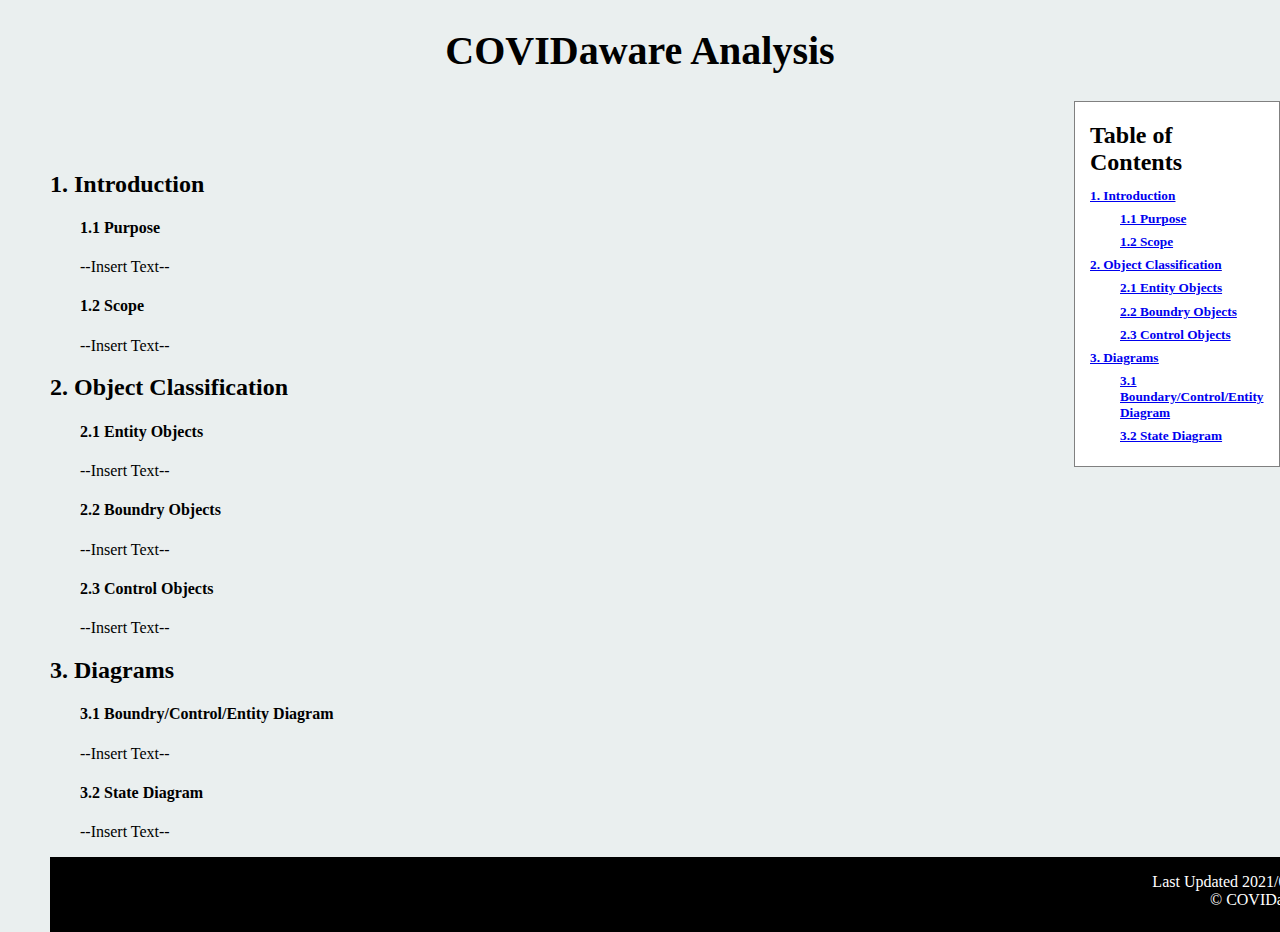
==== Analysis.html @ 2a0f5af3 "Created Analysis" ====
<!DOCTYPE html>
<html>
<head>
	<title>COVIDaware Analysis</title>
	<meta http-equiv="content-type" content="text/html; charset=UTF-8">
	<link rel = "stylesheet" href = "Styles.css">
</head>

<body>
	<div class = "pageContainer">
		<div class = "header">
			<h1>COVIDaware Analysis</h1>
		</div>
		<div class = "main">
			<div class = "tableOfContents">
				<div class = "ToCMainHeader">
					<h2>Table of Contents</h2>
				</div>
				<div class = "ToCTopic">
					<div class = "ToCHeader">
						<a href = "#1">
							<h5>1. Introduction</h5>
						</a>
					</div>
					<div class = "subheaders">
						<div class = "subheader">
							<a href = "#1.1">
								<h5>1.1 Purpose</h5>
							</a>
						</div>
						<div class = "subheader">
							<a href = "#1.2">
								<h5>1.2 Scope</h5>
							</a>
						</div>
					</div>
				</div>
				<div class = "ToCTopic">
					<div class = "ToCHeader">
						<a href = "#2">
							<h5>2. Object Classification</h5>
						</a>
					</div>
					<div class = "subheaders">
						<div class = "subheader">
							<a href = "#2.1">
								<h5>2.1 Entity Objects</h5>
							</a>
						</div>
						<div class = "subheader">
							<a href = "#2.2">
								<h5>2.2 Boundry Objects</h5>
							</a>
						</div>
						<div class = "subheader">
							<a href = "#2.3">
								<h5>2.3 Control Objects</h5>
							</a>
						</div>
					</div>
				</div>
				<div class = "ToCTopic">
					<div class = "ToCHeader">
						<a href = "#3">
							<h5>3. Diagrams</h5>
						</a>
					</div>
					<div class = "subheaders">
						<div class = "subheader">
							<a href = "#3.1">
								<h5>3.1 Boundary/Control/Entity Diagram</h5>
							</a>
						</div>
						<div class = "subheader">
							<a href = "#3.2">
								<h5>3.2 State Diagram</h5>
							</a>
						</div>
					</div>
				</div>
			</div>

			<div class = "topics">
				<div class = "topic">
					<div class = "topicHeader">
						<a id = "1">
							<h2>1. Introduction</h2>
						</a>
					</div>
					<div class = "subtopic">
						<div class = "subtopicHeader">
							<a id = "1.1">
								<h4>1.1 Purpose</h4>
							</a>
						</div>
						<div class = "subtopicBody">
							<p>	--Insert Text--</p>
						</div>
					</div>
					<div class = "subtopic">
						<div class = "subtopicHeader">
							<a id = "1.2">
								<h4>1.2 Scope</h4>
							</a>
						</div>
						<div class = "subtopicBody">
							<p>	--Insert Text--</p>
						</div>
					</div>
				</div>
				<div class = "topic">
					<div class = "topicHeader">
						<a id = "2">
							<h2>2. Object Classification</h2>
						</a>
					</div>
					<div class = "subtopic">
						<div class = "subtopicHeader">
							<a id = "2.1">
								<h4>2.1 Entity Objects</h4>
							</a>
						</div>
						<div class = "subtopicBody">
							<p>	--Insert Text--
							</p>
						</div>
					</div>
					<div class = "subtopic">
						<div class = "subtopicHeader">
							<a id = "2.2">
								<h4>2.2 Boundry Objects</h4>
							</a>
						</div>
						<div class = "subtopicBody">
							<p> --Insert Text-- </p>
						</div>
					</div>
					<div class = "subtopic">
						<div class = "subtopicHeader">
							<a id = "2.3">
								<h4>2.3 Control Objects</h4>
							</a>
						</div>
						<div class = "subtopicBody">
							<p>	--Insert Text--</p>
						</div>
					</div>
				</div>
				<div class = "topic">
					<div class = "topicHeader">
						<a id = "3">
							<h2>3. Diagrams</h2>
						</a>
					</div>
					<div class = "subtopic">
						<div class = "subtopicHeader">
							<a id = "3.1">
								<h4>3.1 Boundry/Control/Entity Diagram</h4>
							</a>
						</div>
						<div class = "subtopicBody">
							<p> --Insert Text-- </p>
						</div>
					</div>
					<div class = "subtopic">
						<div class = "subtopicHeader">
							<a id = "3.2">
								<h4>3.2 State Diagram</h4>
							</a>
						</div>
						<div class = "subtopicBody">
							<p> --Insert Text--</p>
						</div>
					</div>
			</div>
		</div>
		<div class = "footer">
			<div class = "cp">
				<p>Last Updated 2021/03/01<br>&copy; COVIDaware</p>
			</div>
		</div>
	</div>
</body>
</html>
---- Styles.css ----
body{
	background-color: #EAEFEF;	/*#C0F7FF*/
	margin: 0px;
}

.pageContainer{
	position: relative;
	min-height: 100%;
}

.main{
	padding-left: 50px;
	padding-right: 15px;
	padding-bottom: 75px;
	display: flex;
}

.header{
	text-align: center;
	font-size: 20px;
}

.tableOfContents{
	position: absolute;
	background-color: white;
	padding: 15px;
	margin-left: 80%;
	max-width: 250px;
	border: solid 1px gray;
}

.ToCMainHeader{
	margin-top: -15px;
	margin-bottom: -10px;
}

.ToCHeader{
	text-decoration: underline;
	font-weight: bold;
}

.subheaders, .subheaders2{
	margin-left: 30px;
	margin-top: -15px;
}

.subheader, .subheader2{
	margin-bottom: -15px;
}

.topics{
	margin-top: 50px;
	max-width: 80%;
	min-width: 80%;
}

.subtopic, .topicBody, .subtopic2{
	margin-left: 30px;
}

table{
    color: Black;
}

th{
	background-color: #BCB9B9;
}
table, th, td{
    border: 1px solid Black;
}

th, td{
    padding: 10px;
}

.footer{
	position: absolute;
    bottom: 0;
	height: 75px;
    width: 100%;
    color: white;
    background-color: black;
    text-align: right;
}
.cp{
    padding-right: 15px;
}

/*Requirements Styles*/
.GUIBox{
	display: grid;
	grid-gap: 10px;
	grid-template-columns: 1fr 1fr;
}


/*Main Page Styles*/
.mainIndex{
	padding-left: 50px;
	padding-right: 15px;
	padding-bottom: 75px;
	min-height: 835px;
}

.documentationHeader{
	text-align: left;
	font-size: 20px;
	padding-left: 20px;
	/*background-color: red;*/
}

.info{
	margin-top: -10px;
	max-width: 80%;
	min-width: 80%;
	padding-left: 35px;
	/* background-color: royalblue; */

}
em{
	font-style: normal;
    font-weight: bold;
}
.documentLinkHeader{
	text-align: left;
	padding-left: 20px;
	max-width: 80%;
	min-width: 80%;
	/* background-color: royalblue; */
}
.linkContainer{
	max-width: 80%;
	min-width: 80%;
	/* background-color: royalblue; */
	padding-left: 35px;
}

/*SPMP Styles*/
it{
	font-style: italic;
}
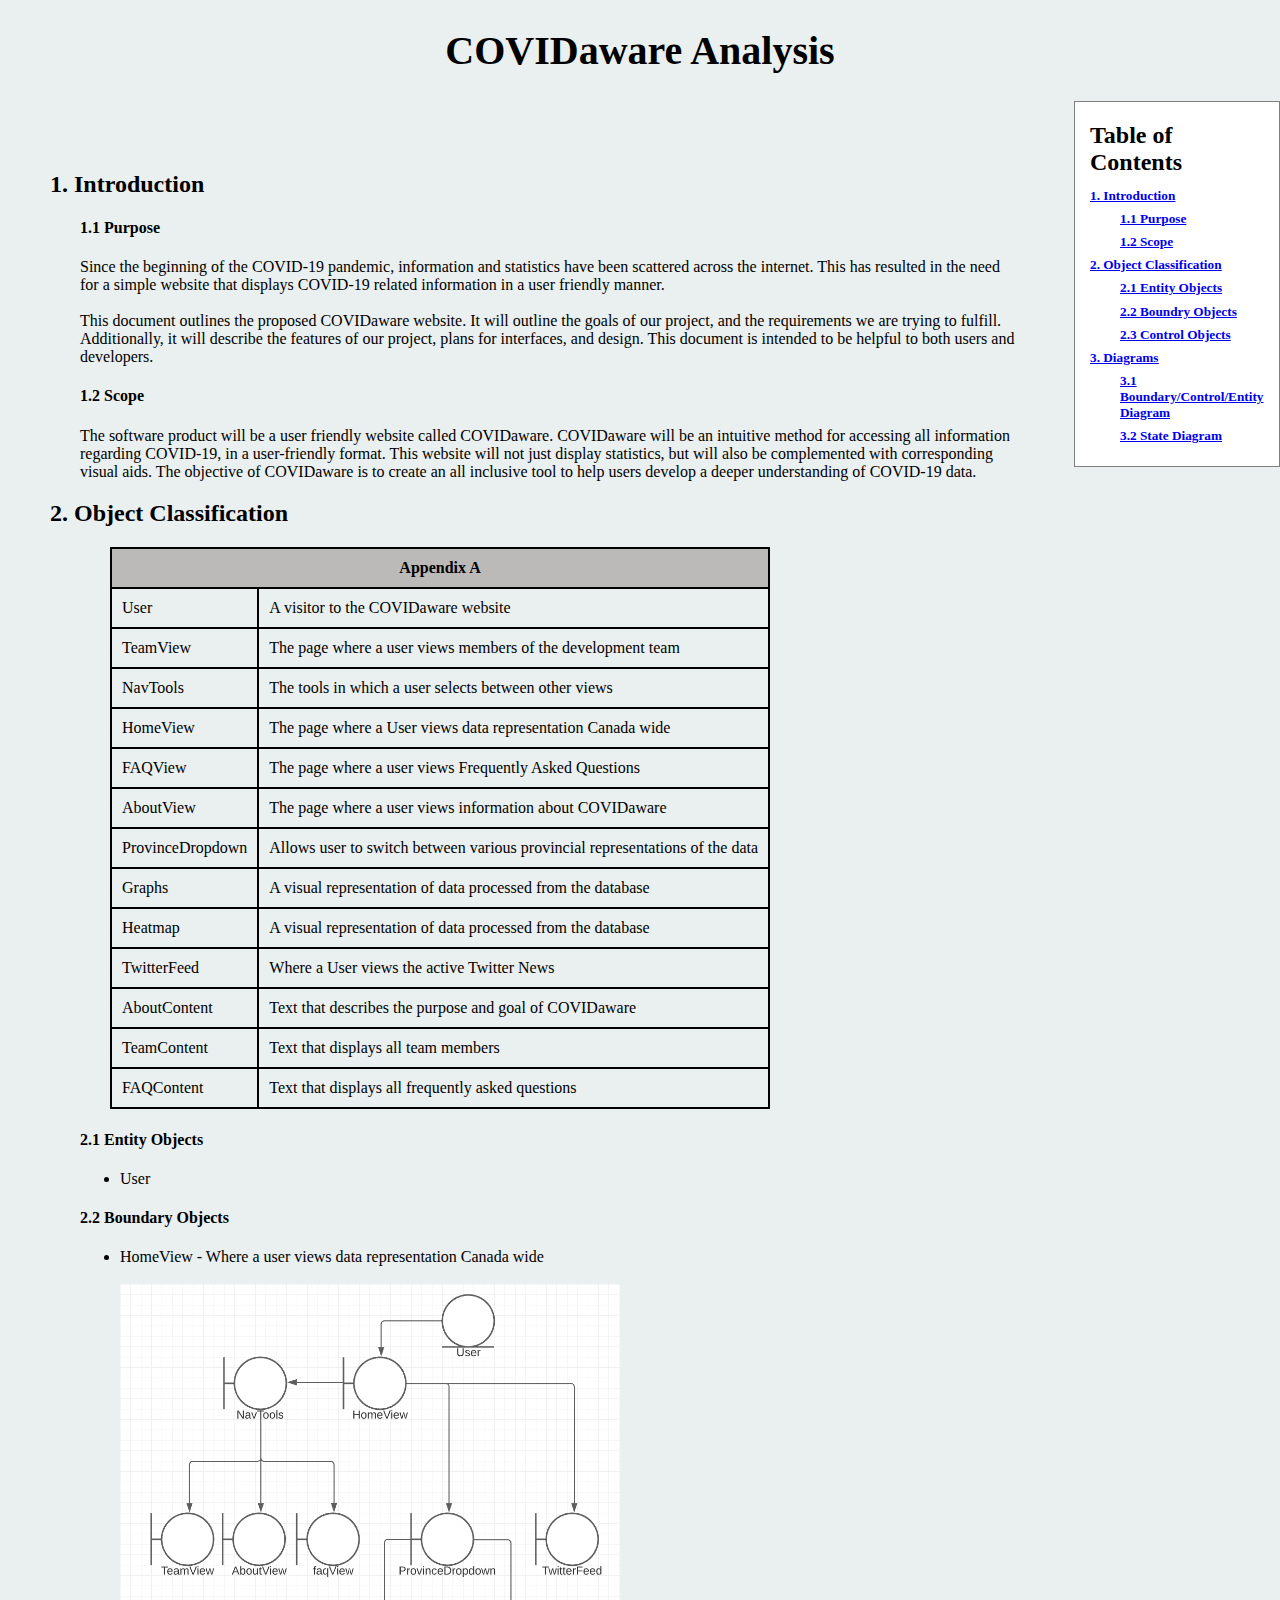
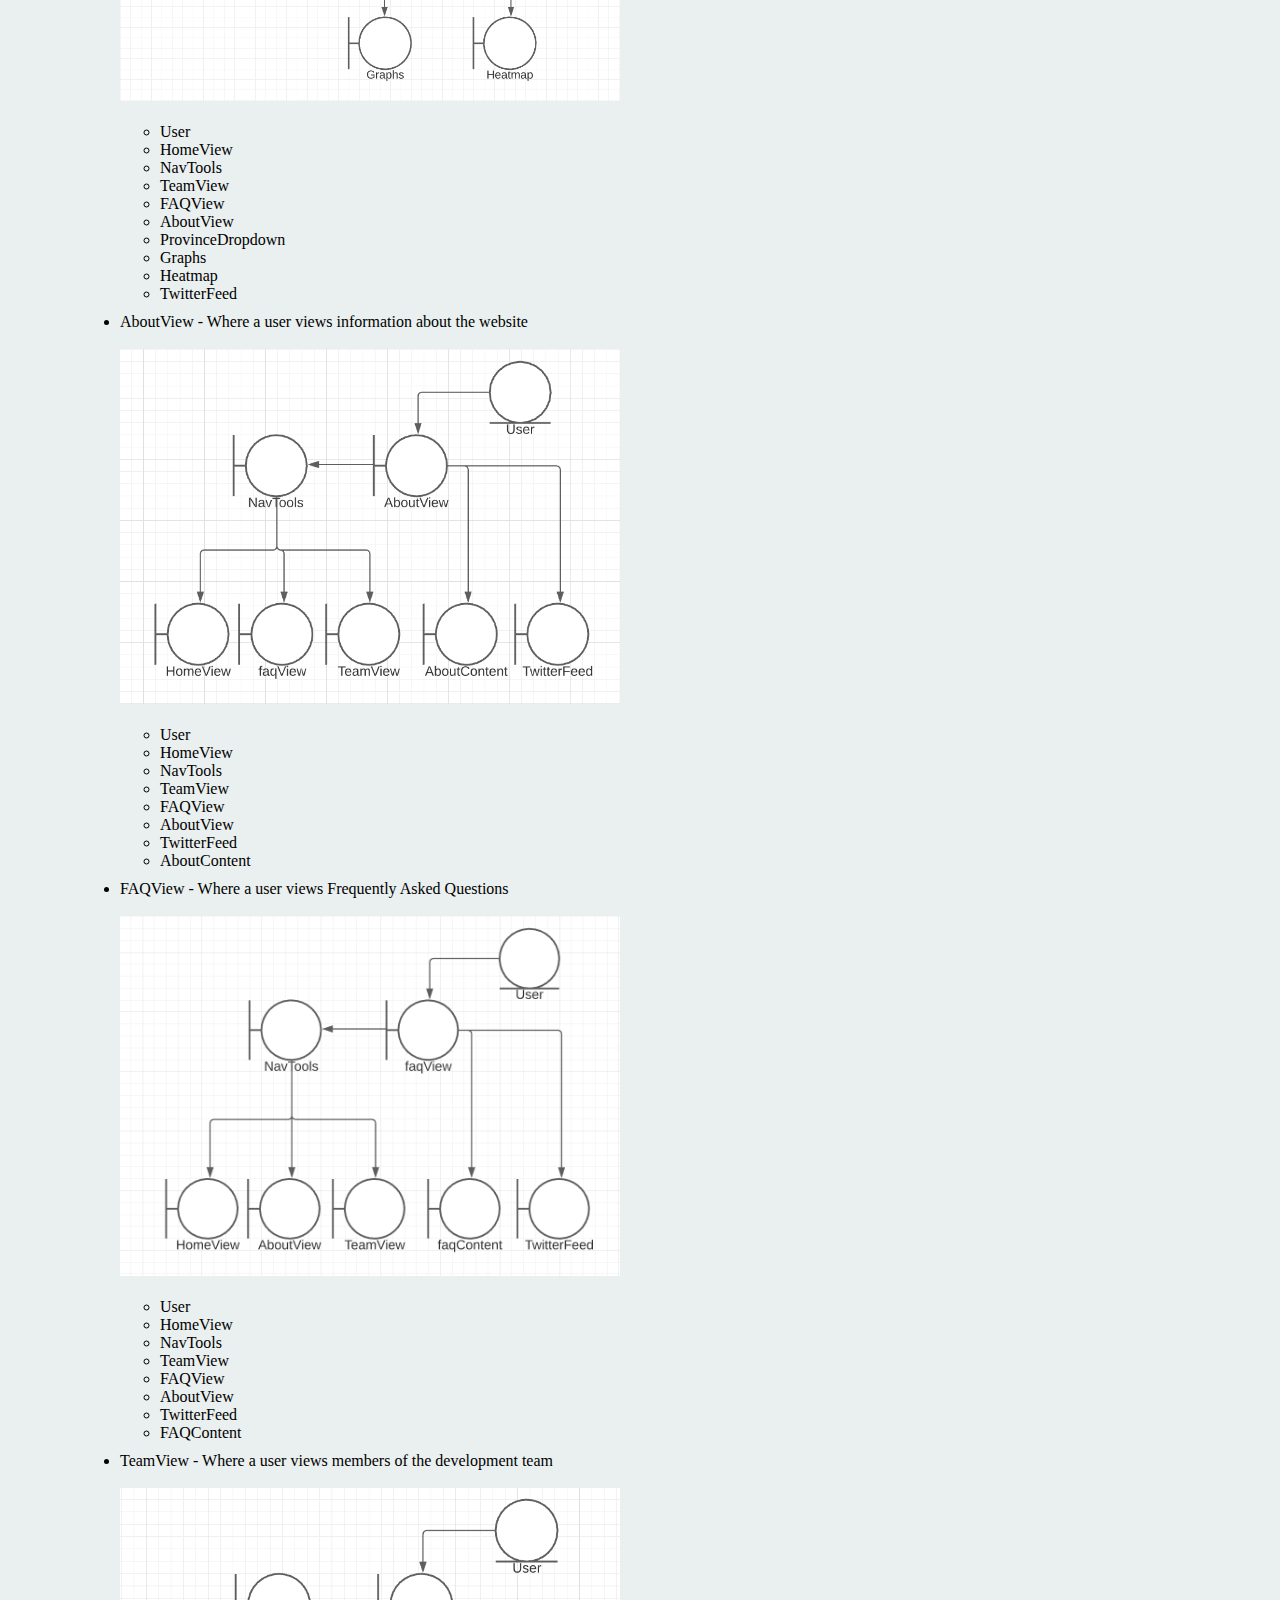
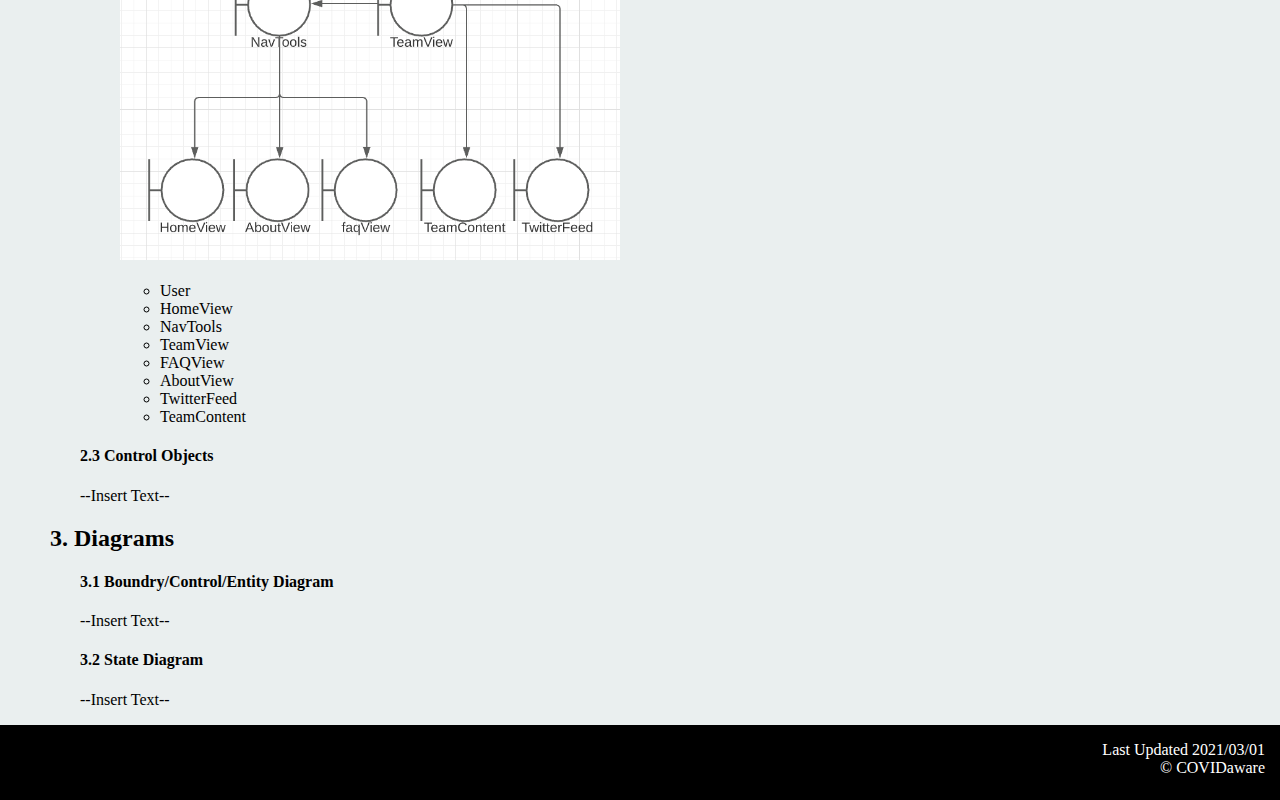
==== commit 3639ac4a: "update" ====
--- a/Analysis.html
+++ b/Analysis.html
@@ -94,7 +94,12 @@
 							</a>
 						</div>
 						<div class = "subtopicBody">
-							<p>	--Insert Text--</p>
+							<p>	Since the beginning of the COVID-19 pandemic, information and statistics have been scattered across the internet. This has resulted in the need for a simple website that 
+								displays COVID-19 related information in a user friendly manner.<br><br>
+								This document outlines the proposed COVIDaware website. It will outline the goals of our project, and the requirements 
+								we are trying to fulfill. Additionally, it will describe the features of our project, plans for interfaces, and design. This document is intended to be 
+								helpful to both users and developers.
+							</p>
 						</div>
 					</div>
 					<div class = "subtopic">
@@ -104,7 +109,10 @@
 							</a>
 						</div>
 						<div class = "subtopicBody">
-							<p>	--Insert Text--</p>
+							<p>	The software product will be a user friendly website called COVIDaware. COVIDaware will be an intuitive method for accessing all information 
+								regarding COVID-19, in a user-friendly format. This website will not just display statistics, but will also be complemented with corresponding 
+								visual aids. The objective of COVIDaware is to create an all inclusive tool to help users develop a deeper understanding of COVID-19 data.
+							</p>
 						</div>
 					</div>
 				</div>
@@ -115,24 +123,143 @@
 						</a>
 					</div>
 					<div class = "subtopic">
+						<div class = "topicBody">
+							<table cellspacing = '0'>
+								<thead>
+									<tr>
+										<th colspan = "2">Appendix A</th>
+									</tr>
+								</thead>
+								<tbody>
+									<tr>
+										<td>User</td>
+										<td>A visitor to the COVIDaware website</td>
+									</tr>
+									<tr>
+										<td>TeamView</td>
+										<td>The page where a user views members of the development team</td>
+									</tr>
+									<tr>
+										<td>NavTools</td>
+										<td>The tools in which a user selects between other views</td>
+									</tr>
+									<tr>
+										<td>HomeView</td>
+										<td>The page where a User views data representation Canada wide</td>
+									</tr>
+									<tr>
+										<td>FAQView</td>
+										<td>The page where a user views Frequently Asked Questions</td>
+									</tr>
+									<tr>
+										<td>AboutView</td>
+										<td>The page where a user views information about COVIDaware</td>
+									</tr>
+									<tr>
+										<td>ProvinceDropdown</td>
+										<td>Allows user to switch between various provincial representations of the data</td>
+									</tr>
+									<tr>
+										<td>Graphs</td>
+										<td>A visual representation of data processed from the database</td>
+									</tr>
+									<tr>
+										<td>Heatmap</td>
+										<td>A visual representation of data processed from the database</td>
+									</tr>
+									<tr>
+										<td>TwitterFeed</td>
+										<td>Where a User views the active Twitter News</td>
+									</tr>
+									<tr>
+										<td>AboutContent</td>
+										<td>Text that describes the purpose and goal of COVIDaware</td>
+									</tr>
+									<tr>
+										<td>TeamContent</td>
+										<td>Text that displays all team members</td>
+									</tr>
+									<tr>
+										<td>FAQContent</td>
+										<td>Text that displays all frequently asked questions</td>
+									</tr>
+								</tbody>
+							</table>
+						</div>
 						<div class = "subtopicHeader">
 							<a id = "2.1">
 								<h4>2.1 Entity Objects</h4>
 							</a>
 						</div>
 						<div class = "subtopicBody">
-							<p>	--Insert Text--
-							</p>
+							<ul>
+								<li>User</li>
+							</ul>
 						</div>
 					</div>
 					<div class = "subtopic">
 						<div class = "subtopicHeader">
 							<a id = "2.2">
-								<h4>2.2 Boundry Objects</h4>
-							</a>
-						</div>
-						<div class = "subtopicBody">
-							<p> --Insert Text-- </p>
+								<h4>2.2 Boundary Objects</h4>
+							</a>
+						</div>
+						<div class = "subtopicBody">
+							<ul class = "boundaryList">
+								<li>HomeView - Where a user views data representation Canada wide<br><br>
+									<img src =  "images\HomeView.png", alt = "Home view diagram" style = "width: 500px;"><br><br>
+									<ul>
+										<li>User</li>
+										<li>HomeView</li>
+										<li>NavTools</li>
+										<li>TeamView</li>
+										<li>FAQView</li>
+										<li>AboutView</li>
+										<li>ProvinceDropdown</li>
+										<li>Graphs</li>
+										<li>Heatmap</li>
+										<li>TwitterFeed</li>
+									</ul>
+								</li>
+								<li>AboutView - Where a user views information about the website<br><br>
+									<img src =  "images\AboutView.png", alt = "About view diagram" style = "width: 500px;"><br><br>
+									<ul>
+										<li>User</li>
+										<li>HomeView</li>
+										<li>NavTools</li>
+										<li>TeamView</li>
+										<li>FAQView</li>
+										<li>AboutView</li>
+										<li>TwitterFeed</li>
+										<li>AboutContent</li>
+									</ul>
+								</li>
+								<li>FAQView - Where a user views Frequently Asked Questions<br><br>
+									<img src =  "images\FAQView.png", alt = "FAQ view diagram" style = "width: 500px;"><br><br>
+									<ul>
+										<li>User</li>
+										<li>HomeView</li>
+										<li>NavTools</li>
+										<li>TeamView</li>
+										<li>FAQView</li>
+										<li>AboutView</li>
+										<li>TwitterFeed</li>
+										<li>FAQContent</li>
+									</ul>
+								</li>
+								<li>TeamView - Where a user views members of the development team<br><br>
+									<img src =  "images\TeamView.png", alt = "Team view diagram" style = "width: 500px;"><br><br>
+									<ul>
+										<li>User</li>
+										<li>HomeView</li>
+										<li>NavTools</li>
+										<li>TeamView</li>
+										<li>FAQView</li>
+										<li>AboutView</li>
+										<li>TwitterFeed</li>
+										<li>TeamContent</li>
+									</ul>
+								</li>
+							</ul>
 						</div>
 					</div>
 					<div class = "subtopic">
@@ -172,6 +299,7 @@
 							<p> --Insert Text--</p>
 						</div>
 					</div>
+				</div>
 			</div>
 		</div>
 		<div class = "footer">
--- a/Styles.css
+++ b/Styles.css
@@ -93,6 +93,10 @@
 	grid-template-columns: 1fr 1fr;
 }
 
+/*Analysis Styles*/
+.boundaryList > li{
+	margin-bottom: 10px;
+}
 
 /*Main Page Styles*/
 .mainIndex{
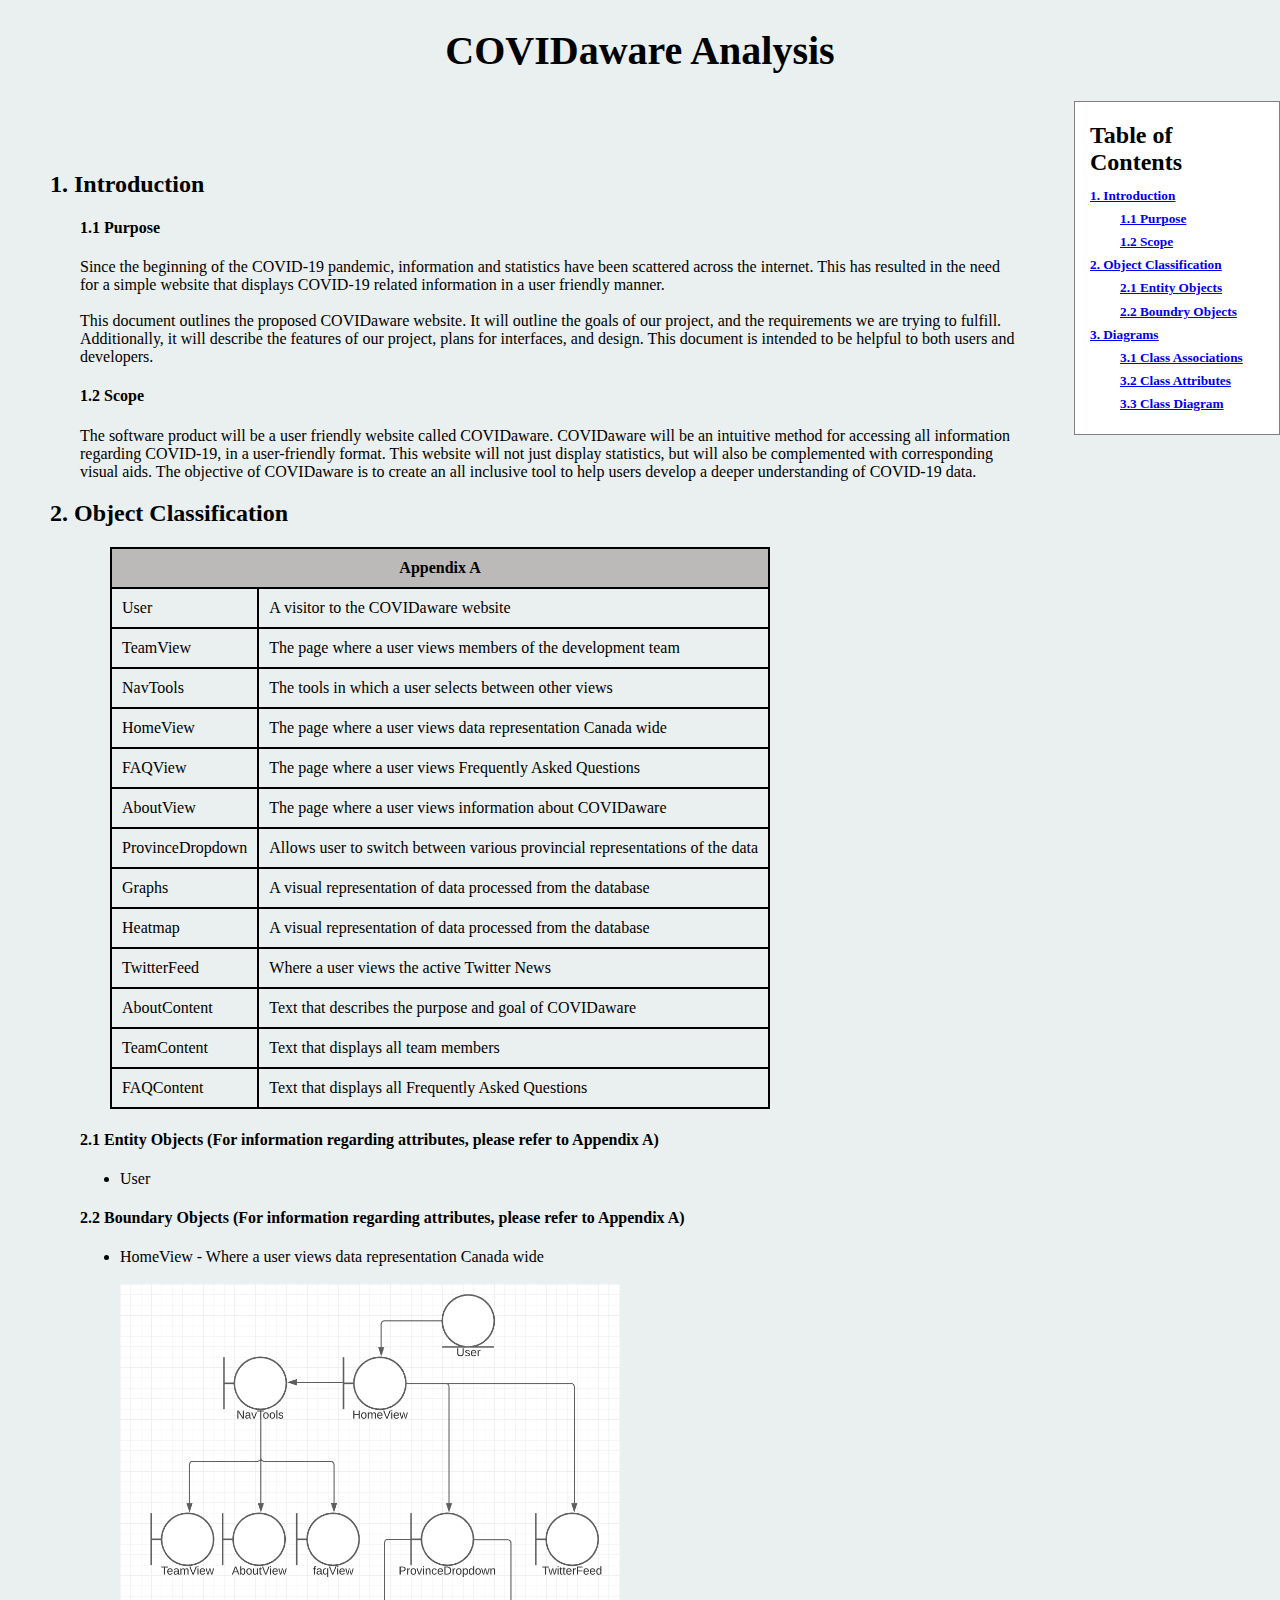
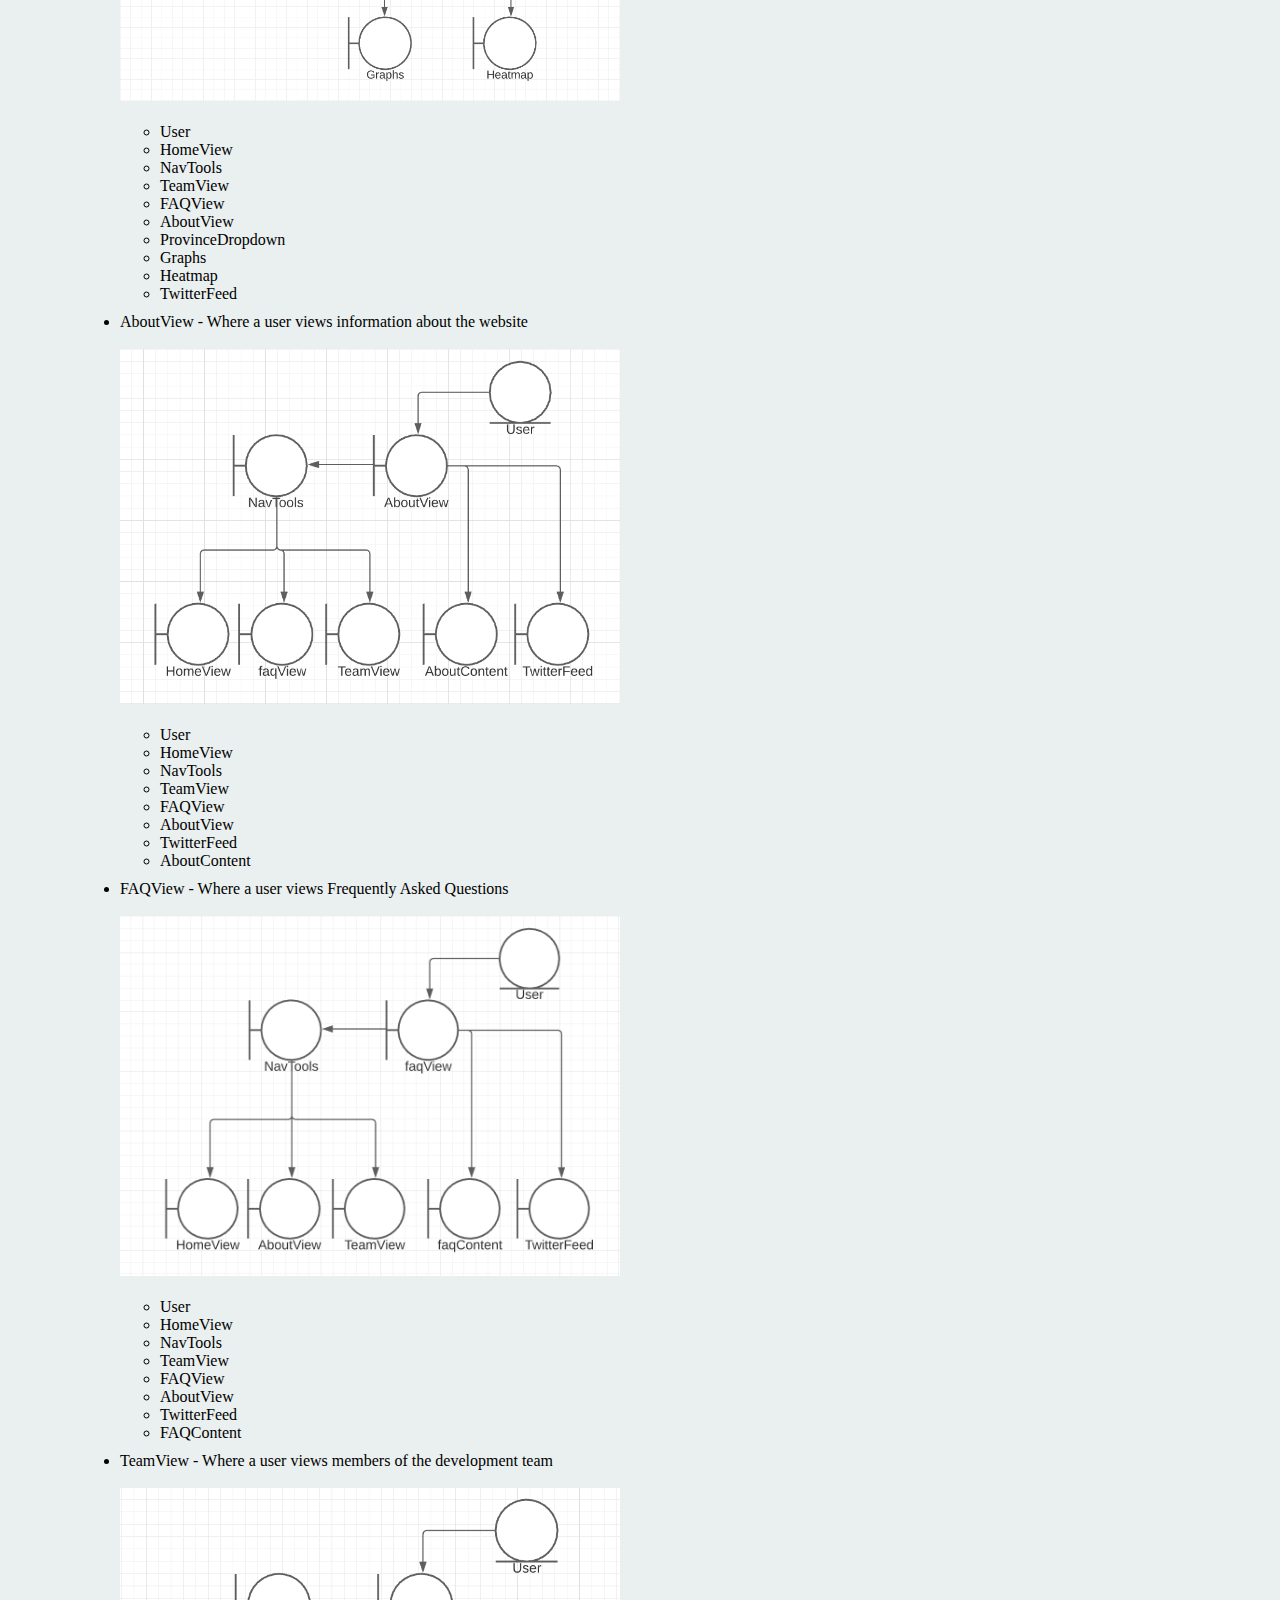
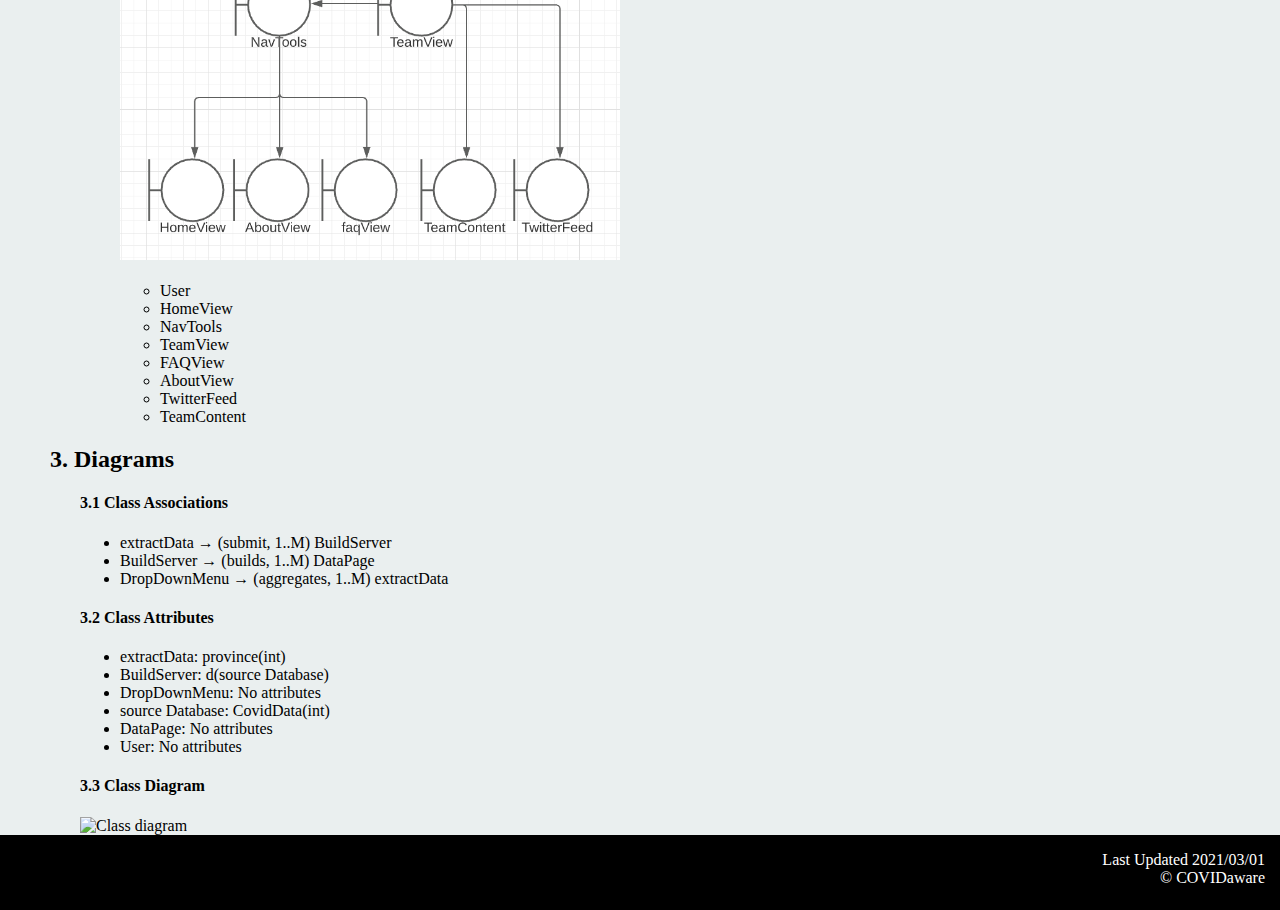
==== commit 9d4ab83a: "Update Analysis.html" ====
--- a/Analysis.html
+++ b/Analysis.html
@@ -52,11 +52,6 @@
 								<h5>2.2 Boundry Objects</h5>
 							</a>
 						</div>
-						<div class = "subheader">
-							<a href = "#2.3">
-								<h5>2.3 Control Objects</h5>
-							</a>
-						</div>
 					</div>
 				</div>
 				<div class = "ToCTopic">
@@ -68,12 +63,17 @@
 					<div class = "subheaders">
 						<div class = "subheader">
 							<a href = "#3.1">
-								<h5>3.1 Boundary/Control/Entity Diagram</h5>
+								<h5>3.1 Class Associations</h5>
 							</a>
 						</div>
 						<div class = "subheader">
 							<a href = "#3.2">
-								<h5>3.2 State Diagram</h5>
+								<h5>3.2 Class Attributes</h5>
+							</a>
+						</div>
+						<div class = "subheader">
+							<a href = "#3.3">
+								<h5>3.3 Class Diagram</h5>
 							</a>
 						</div>
 					</div>
@@ -145,7 +145,7 @@
 									</tr>
 									<tr>
 										<td>HomeView</td>
-										<td>The page where a User views data representation Canada wide</td>
+										<td>The page where a user views data representation Canada wide</td>
 									</tr>
 									<tr>
 										<td>FAQView</td>
@@ -169,7 +169,7 @@
 									</tr>
 									<tr>
 										<td>TwitterFeed</td>
-										<td>Where a User views the active Twitter News</td>
+										<td>Where a user views the active Twitter News</td>
 									</tr>
 									<tr>
 										<td>AboutContent</td>
@@ -181,14 +181,14 @@
 									</tr>
 									<tr>
 										<td>FAQContent</td>
-										<td>Text that displays all frequently asked questions</td>
+										<td>Text that displays all Frequently Asked Questions</td>
 									</tr>
 								</tbody>
 							</table>
 						</div>
 						<div class = "subtopicHeader">
 							<a id = "2.1">
-								<h4>2.1 Entity Objects</h4>
+								<h4>2.1 Entity Objects (For information regarding attributes, please refer to Appendix A)</h4>
 							</a>
 						</div>
 						<div class = "subtopicBody">
@@ -200,7 +200,7 @@
 					<div class = "subtopic">
 						<div class = "subtopicHeader">
 							<a id = "2.2">
-								<h4>2.2 Boundary Objects</h4>
+								<h4>2.2 Boundary Objects (For information regarding attributes, please refer to Appendix A)</h4>
 							</a>
 						</div>
 						<div class = "subtopicBody">
@@ -262,16 +262,6 @@
 							</ul>
 						</div>
 					</div>
-					<div class = "subtopic">
-						<div class = "subtopicHeader">
-							<a id = "2.3">
-								<h4>2.3 Control Objects</h4>
-							</a>
-						</div>
-						<div class = "subtopicBody">
-							<p>	--Insert Text--</p>
-						</div>
-					</div>
 				</div>
 				<div class = "topic">
 					<div class = "topicHeader">
@@ -282,24 +272,46 @@
 					<div class = "subtopic">
 						<div class = "subtopicHeader">
 							<a id = "3.1">
-								<h4>3.1 Boundry/Control/Entity Diagram</h4>
-							</a>
-						</div>
-						<div class = "subtopicBody">
-							<p> --Insert Text-- </p>
+								<h4>3.1 Class Associations</h4>
+							</a>
+						</div>
+						<div class = "subtopicBody">
+							<ul>
+								<li>extractData &rarr; (submit, 1..M) BuildServer</li>
+								<li>BuildServer &rarr; (builds, 1..M) DataPage</li>
+								<li>DropDownMenu &rarr; (aggregates, 1..M) extractData</li>
+							</ul>
 						</div>
 					</div>
 					<div class = "subtopic">
 						<div class = "subtopicHeader">
 							<a id = "3.2">
-								<h4>3.2 State Diagram</h4>
-							</a>
-						</div>
-						<div class = "subtopicBody">
-							<p> --Insert Text--</p>
-						</div>
-					</div>
-				</div>
+								<h4>3.2 Class Attributes</h4>
+							</a>
+						</div>
+						<div class = "subtopicBody">
+							<ul>
+								<li>extractData: province(int)</li>
+								<li>BuildServer: d(source Database)</li>
+								<li>DropDownMenu: No attributes</li>
+								<li>source Database: CovidData(int)</li>
+								<li>DataPage: No attributes</li>
+								<li>User: No attributes</li>
+							</ul>
+						</div>
+					</div>
+					<div class = "subtopic">
+						<div class = "subtopicHeader">
+							<a id = "3.3">
+								<h4>3.3 Class Diagram</h4>
+							</a>
+						</div>
+						<div class = "subtopicBody">
+							<img src =  "images\classDiagram.png", alt = "Class diagram" style = "width: 500px;">
+						</div>
+					</div>
+				</div>
+				
 			</div>
 		</div>
 		<div class = "footer">
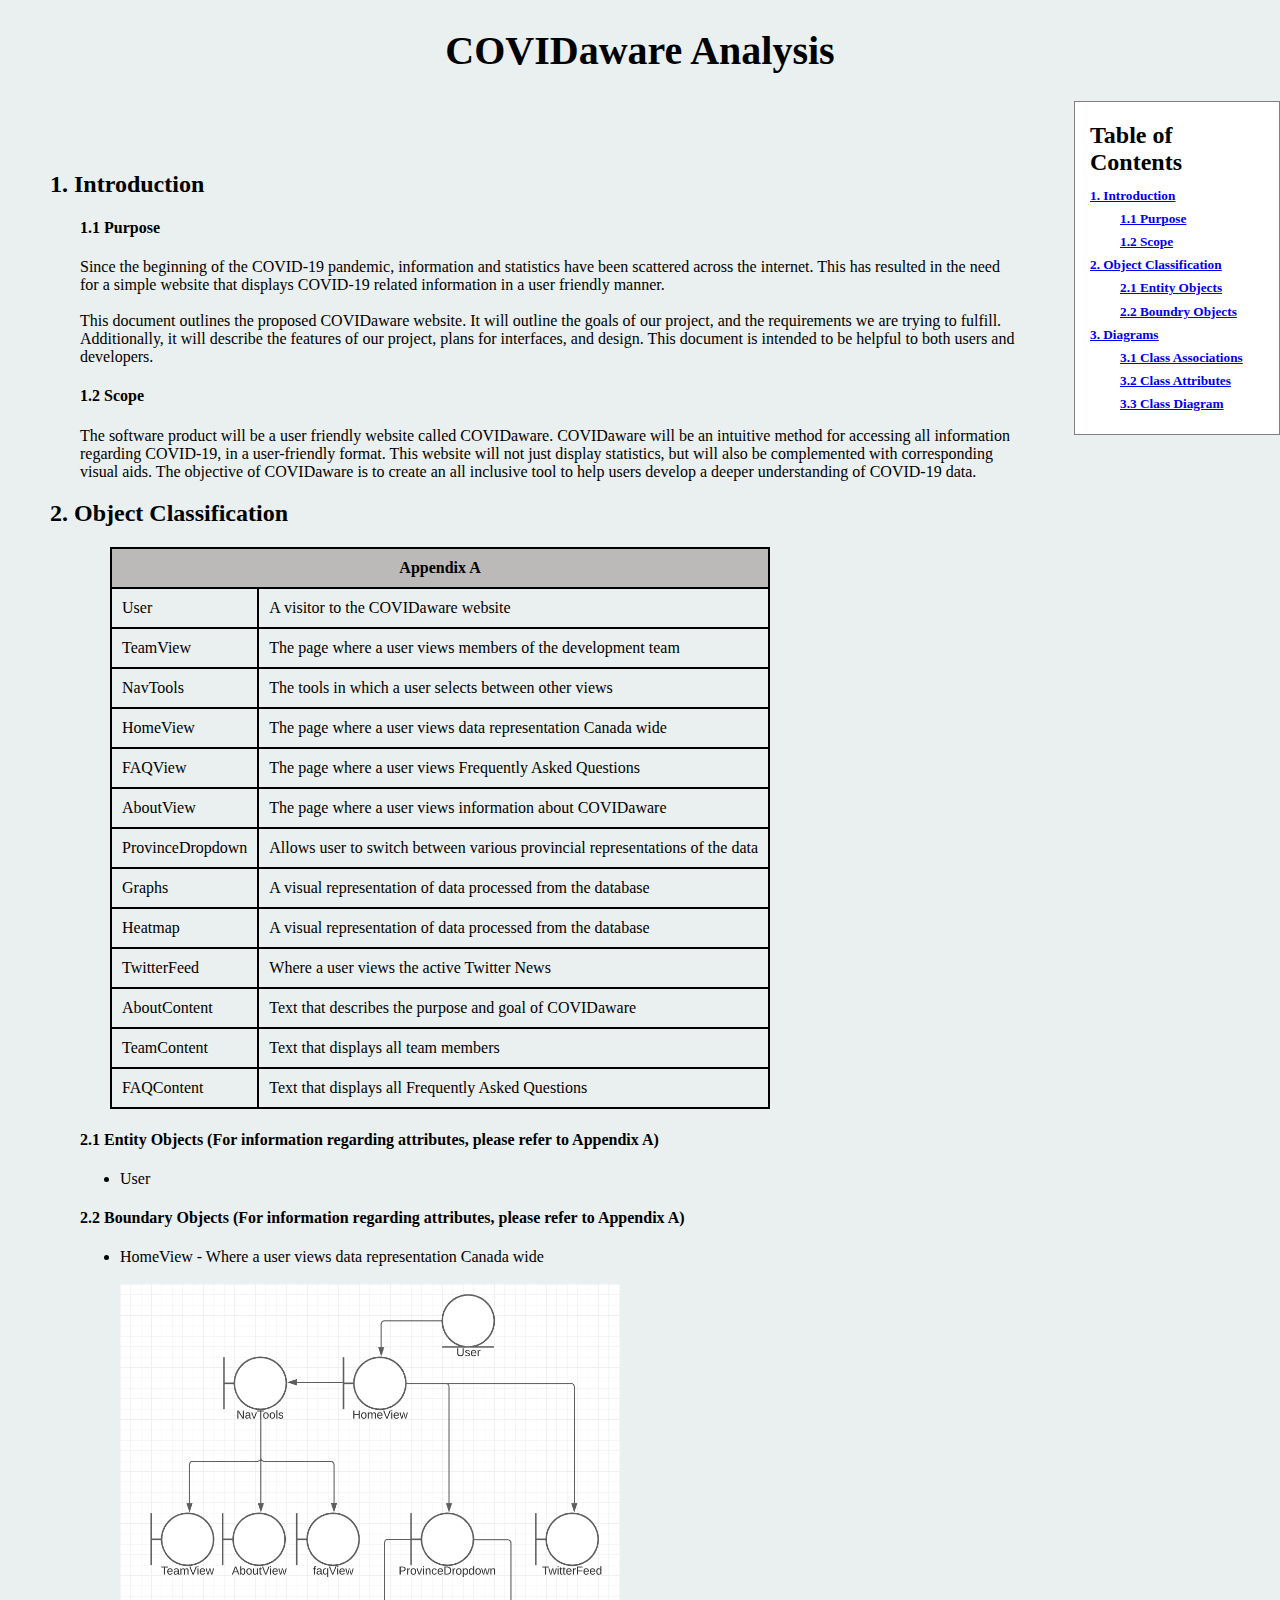
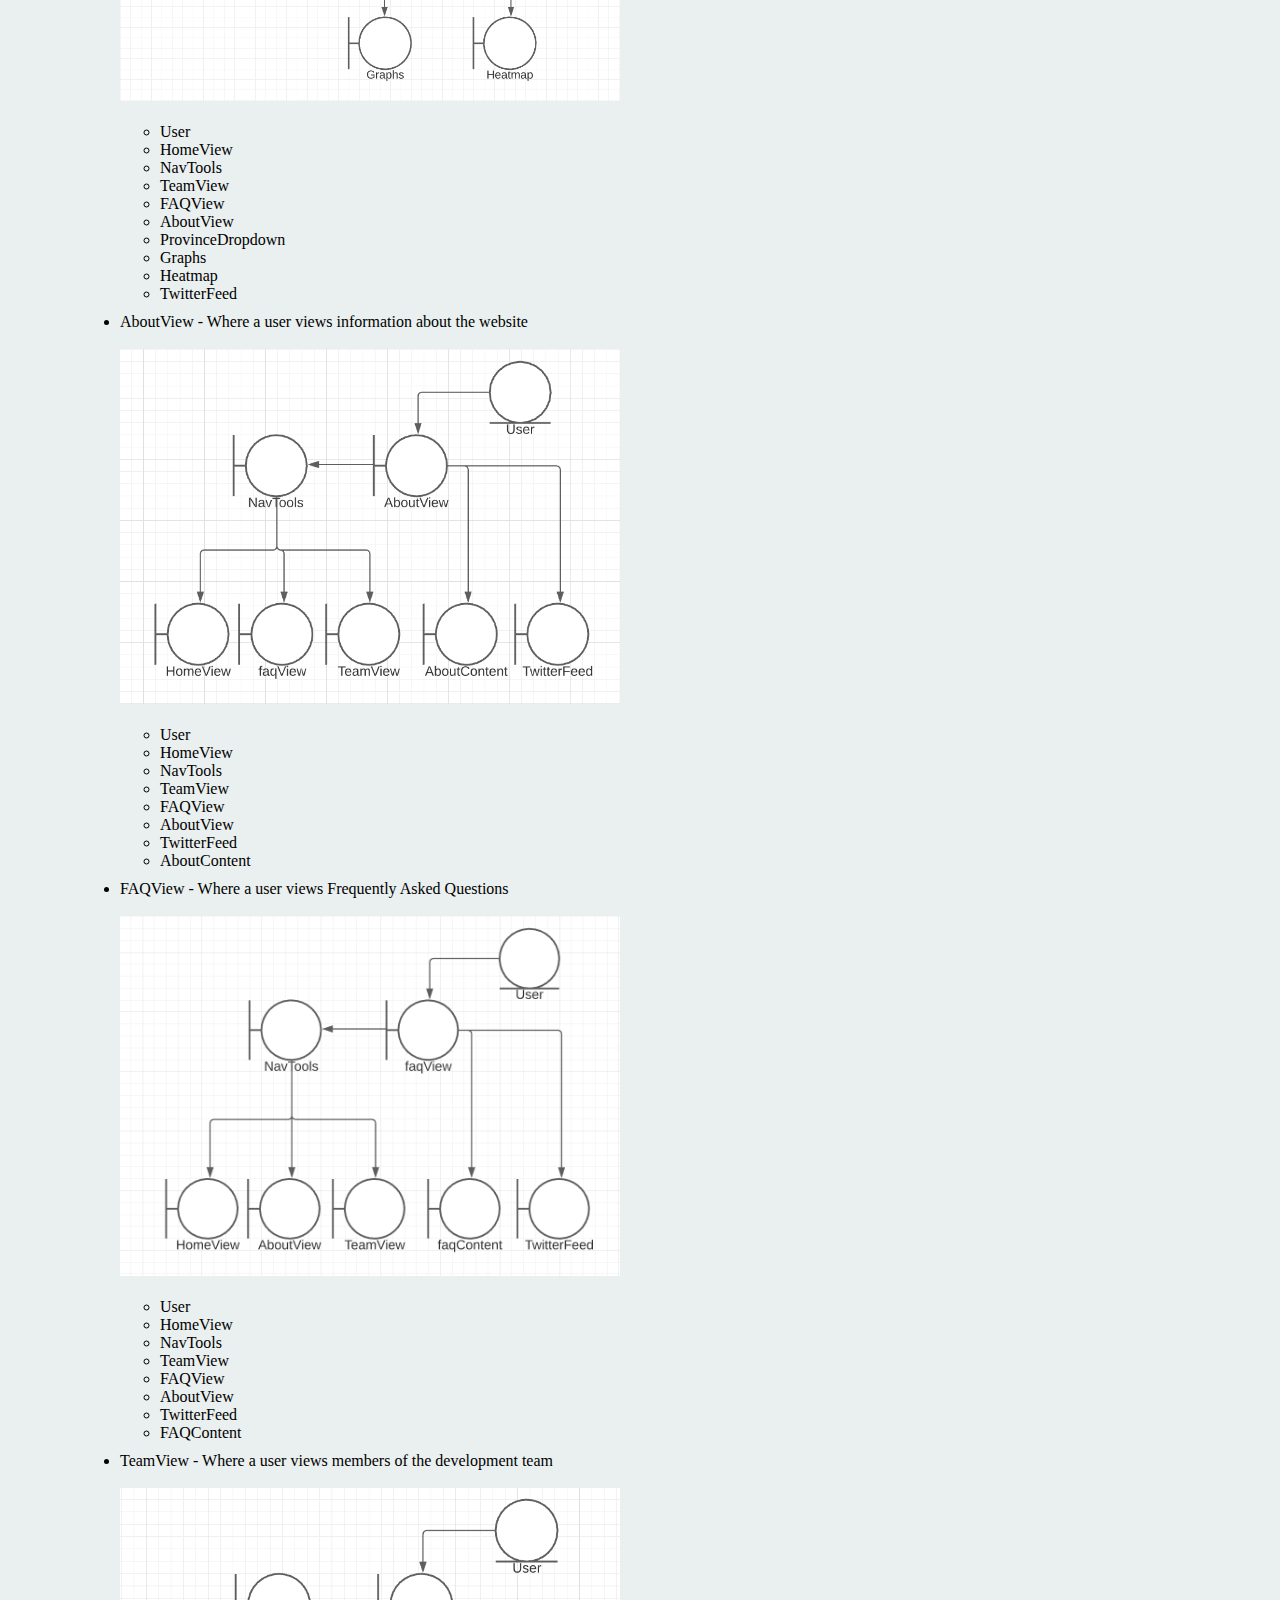
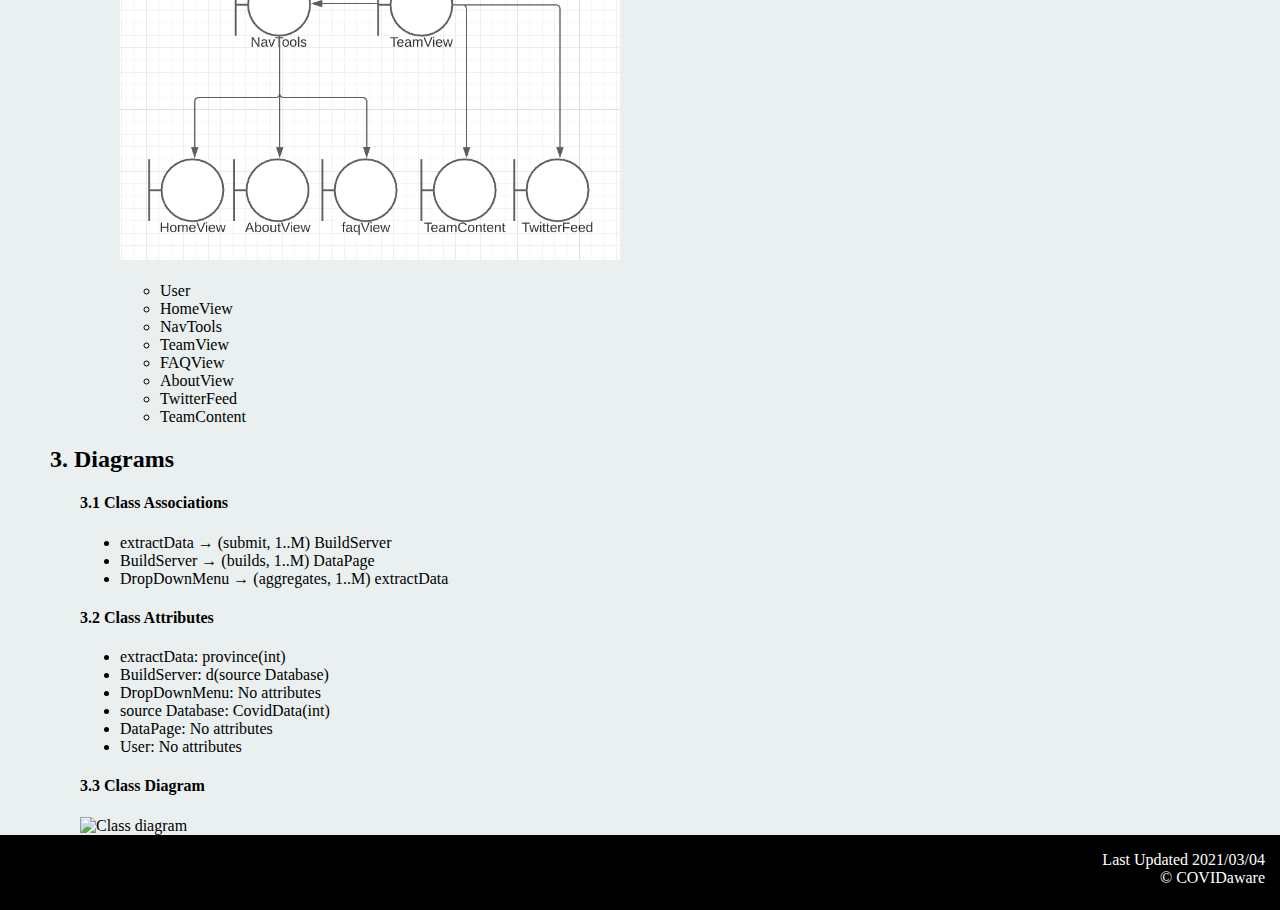
==== commit 41ec4677: "Update Analysis.html" ====
--- a/Analysis.html
+++ b/Analysis.html
@@ -316,7 +316,7 @@
 		</div>
 		<div class = "footer">
 			<div class = "cp">
-				<p>Last Updated 2021/03/01<br>&copy; COVIDaware</p>
+				<p>Last Updated 2021/03/04<br>&copy; COVIDaware</p>
 			</div>
 		</div>
 	</div>
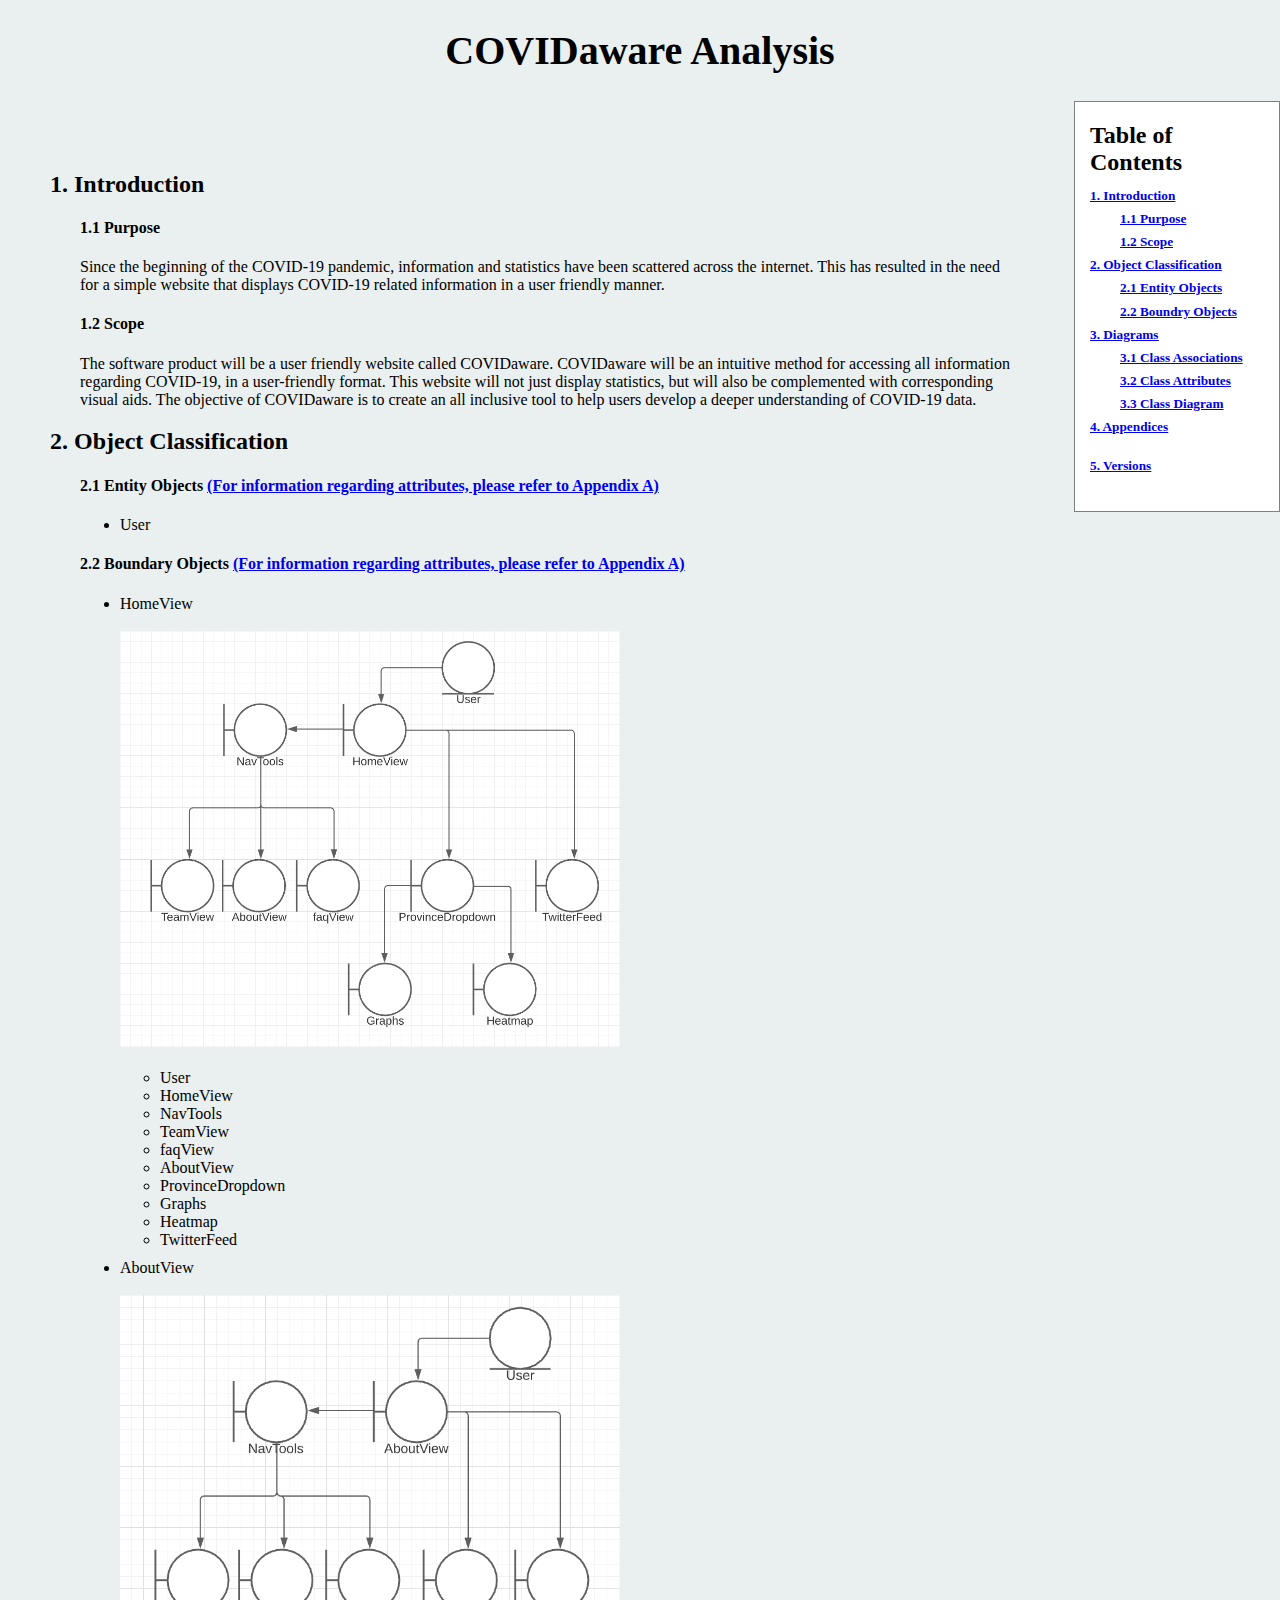
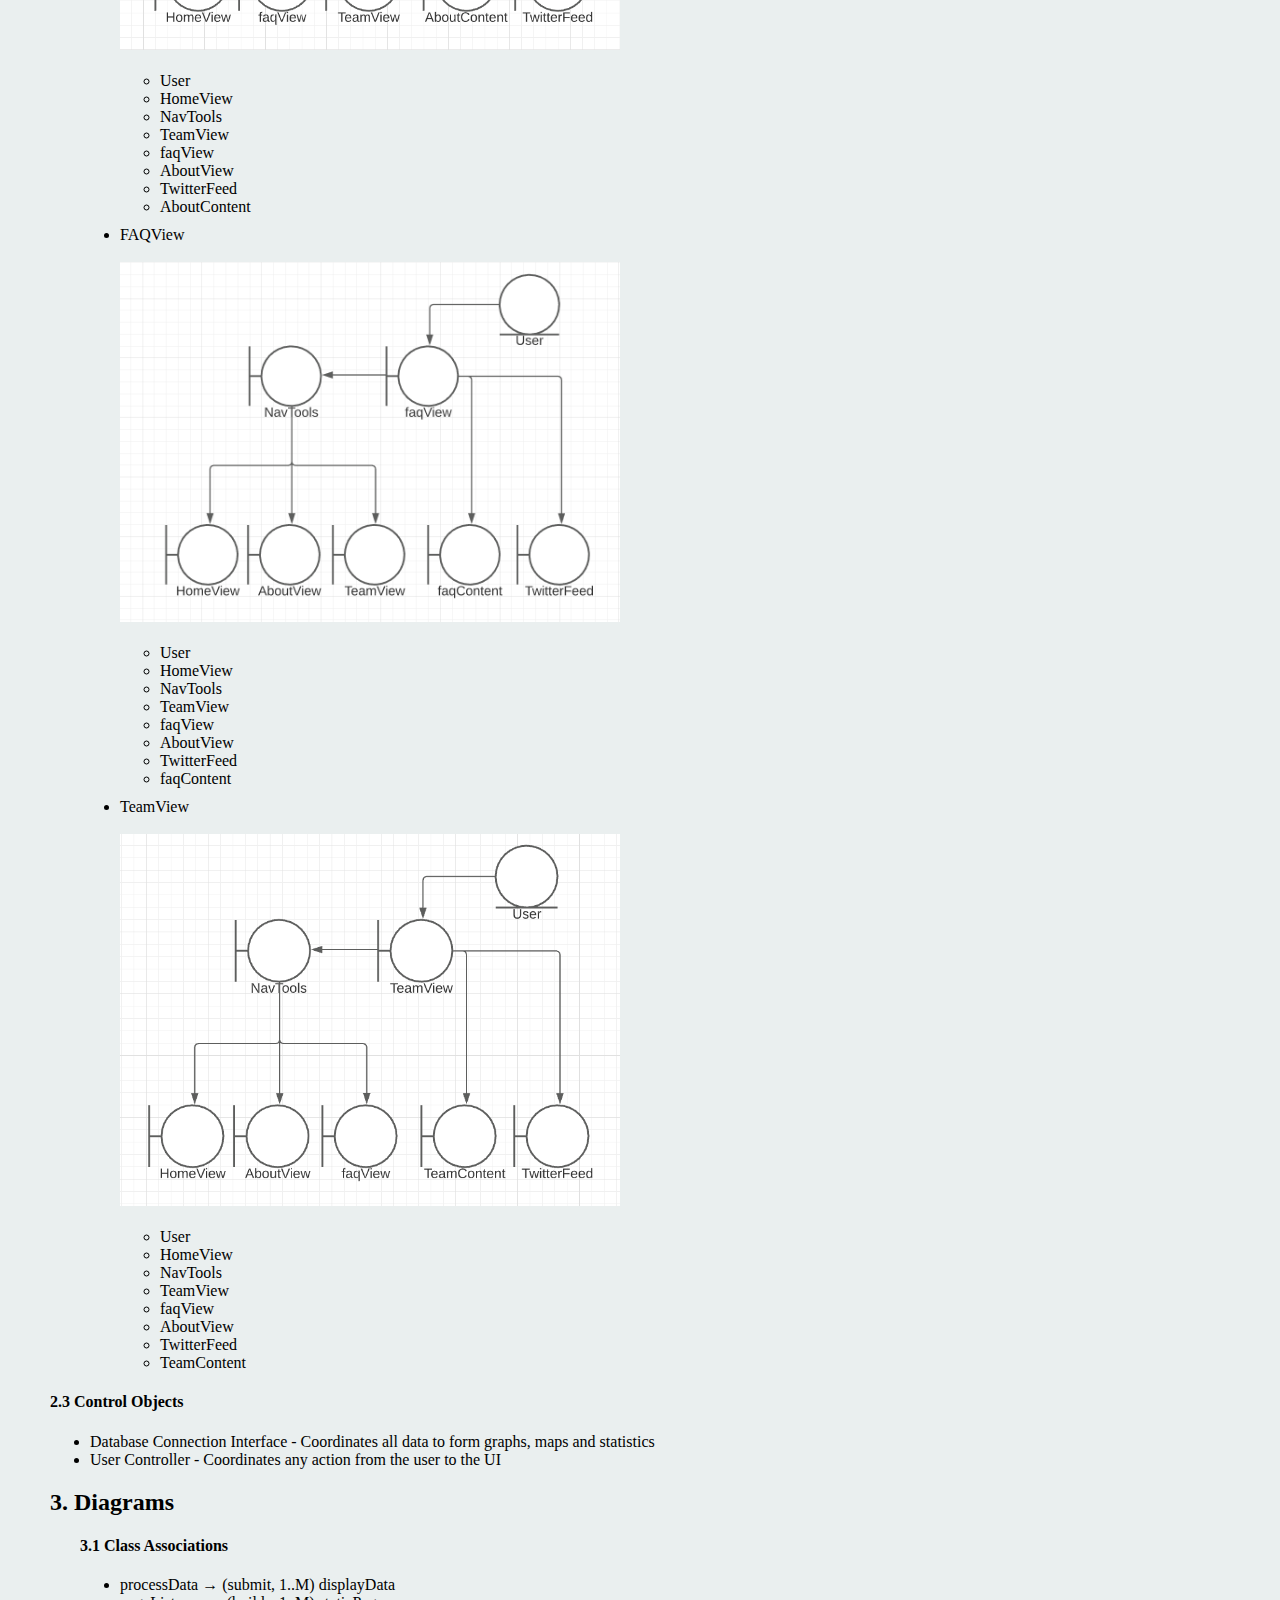
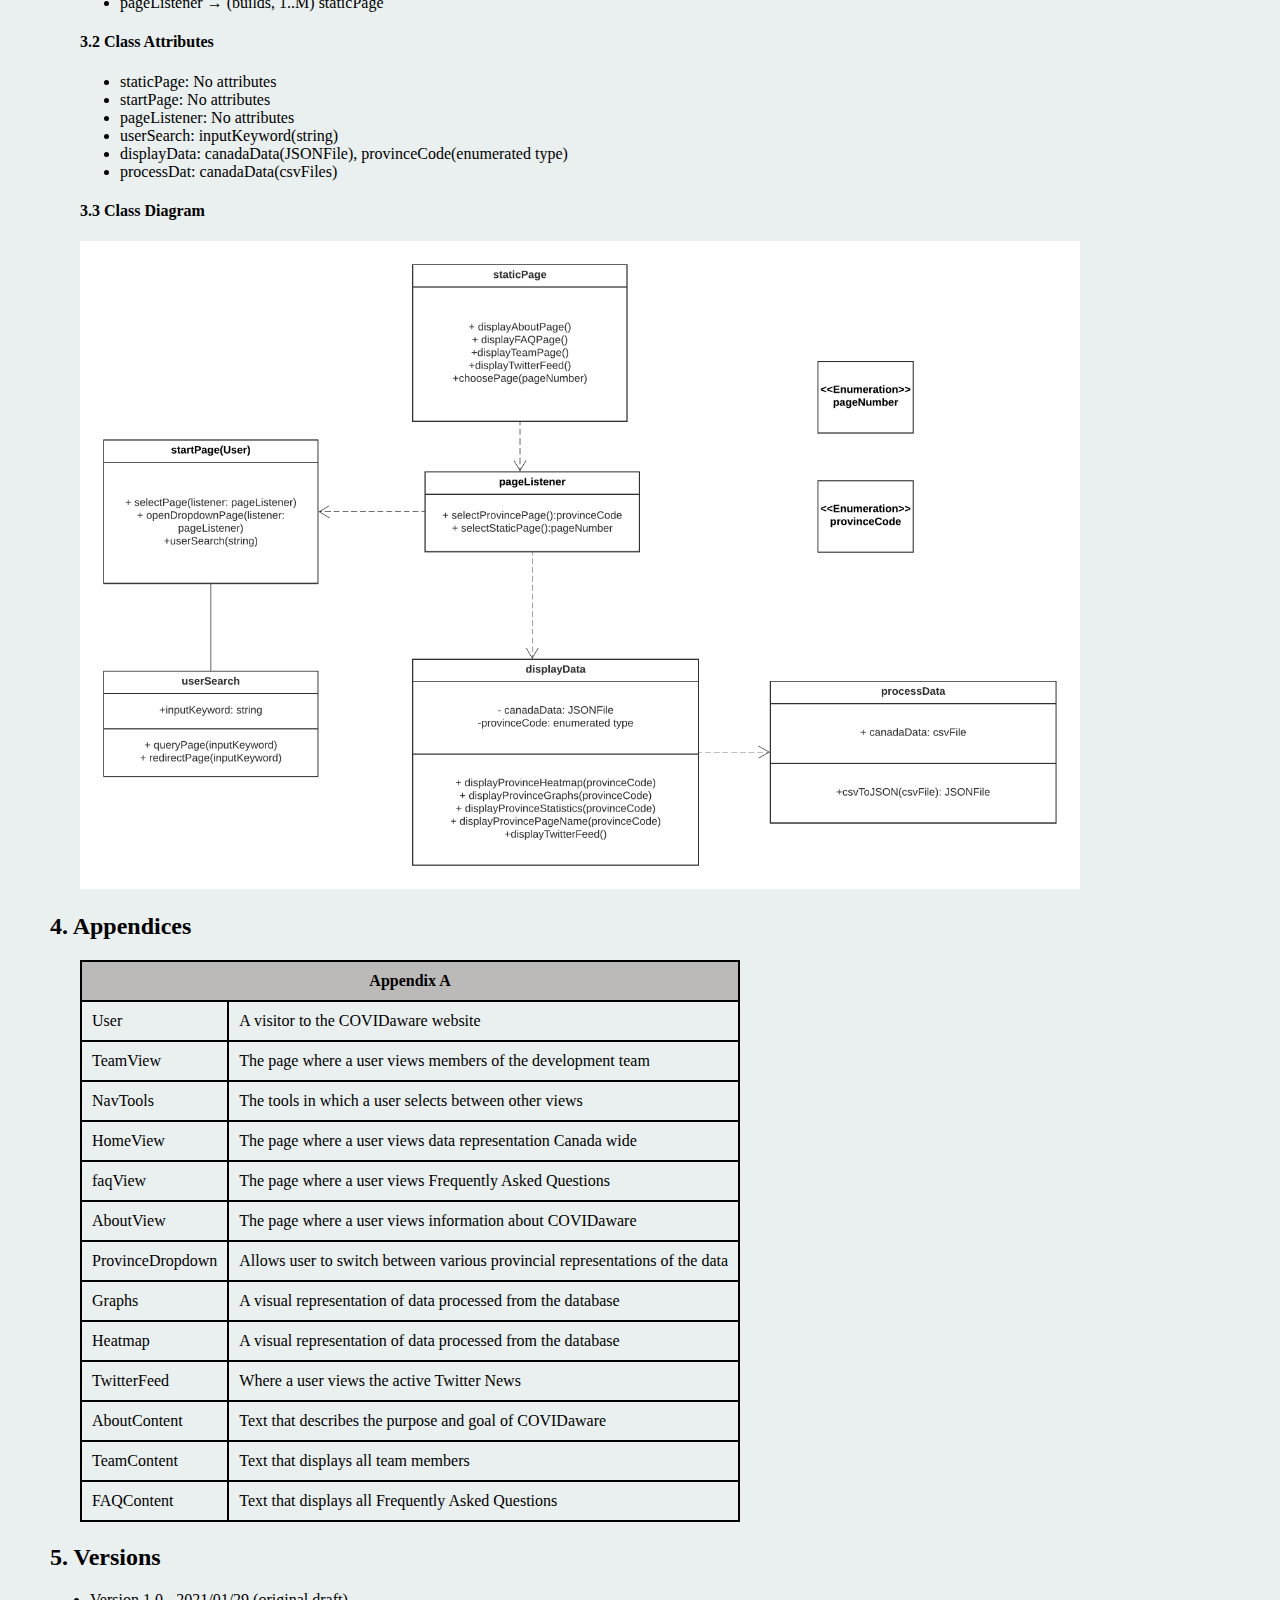
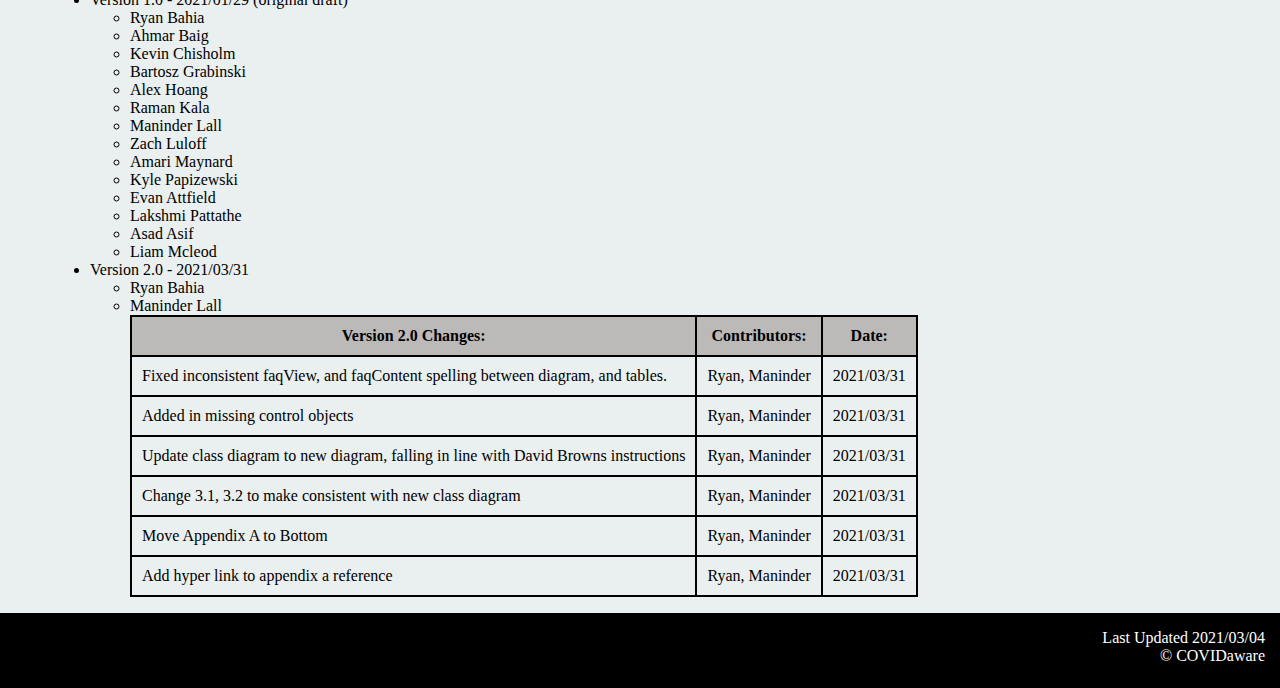
==== commit 697d6f34: "Update Analysis.html" ====
--- a/Analysis.html
+++ b/Analysis.html
@@ -78,6 +78,21 @@
 						</div>
 					</div>
 				</div>
+                <div class = "ToCTopic">
+					<div class = "ToCHeader">
+						<a href = "#4">
+							<h5>4. Appendices</h5>
+						</a>
+					</div>
+                </div>
+                <div class = "ToCTopic">
+					<div class = "ToCHeader">
+						<a href = "#5">
+							<h5>5. Versions</h5>
+						</a>
+					</div>
+                </div>
+                
 			</div>
 
 			<div class = "topics">
@@ -95,10 +110,7 @@
 						</div>
 						<div class = "subtopicBody">
 							<p>	Since the beginning of the COVID-19 pandemic, information and statistics have been scattered across the internet. This has resulted in the need for a simple website that 
-								displays COVID-19 related information in a user friendly manner.<br><br>
-								This document outlines the proposed COVIDaware website. It will outline the goals of our project, and the requirements 
-								we are trying to fulfill. Additionally, it will describe the features of our project, plans for interfaces, and design. This document is intended to be 
-								helpful to both users and developers.
+								displays COVID-19 related information in a user friendly manner.
 							</p>
 						</div>
 					</div>
@@ -124,71 +136,11 @@
 					</div>
 					<div class = "subtopic">
 						<div class = "topicBody">
-							<table cellspacing = '0'>
-								<thead>
-									<tr>
-										<th colspan = "2">Appendix A</th>
-									</tr>
-								</thead>
-								<tbody>
-									<tr>
-										<td>User</td>
-										<td>A visitor to the COVIDaware website</td>
-									</tr>
-									<tr>
-										<td>TeamView</td>
-										<td>The page where a user views members of the development team</td>
-									</tr>
-									<tr>
-										<td>NavTools</td>
-										<td>The tools in which a user selects between other views</td>
-									</tr>
-									<tr>
-										<td>HomeView</td>
-										<td>The page where a user views data representation Canada wide</td>
-									</tr>
-									<tr>
-										<td>FAQView</td>
-										<td>The page where a user views Frequently Asked Questions</td>
-									</tr>
-									<tr>
-										<td>AboutView</td>
-										<td>The page where a user views information about COVIDaware</td>
-									</tr>
-									<tr>
-										<td>ProvinceDropdown</td>
-										<td>Allows user to switch between various provincial representations of the data</td>
-									</tr>
-									<tr>
-										<td>Graphs</td>
-										<td>A visual representation of data processed from the database</td>
-									</tr>
-									<tr>
-										<td>Heatmap</td>
-										<td>A visual representation of data processed from the database</td>
-									</tr>
-									<tr>
-										<td>TwitterFeed</td>
-										<td>Where a user views the active Twitter News</td>
-									</tr>
-									<tr>
-										<td>AboutContent</td>
-										<td>Text that describes the purpose and goal of COVIDaware</td>
-									</tr>
-									<tr>
-										<td>TeamContent</td>
-										<td>Text that displays all team members</td>
-									</tr>
-									<tr>
-										<td>FAQContent</td>
-										<td>Text that displays all Frequently Asked Questions</td>
-									</tr>
-								</tbody>
-							</table>
+							
 						</div>
 						<div class = "subtopicHeader">
 							<a id = "2.1">
-								<h4>2.1 Entity Objects (For information regarding attributes, please refer to Appendix A)</h4>
+								<h4>2.1 Entity Objects <a href = "#4">(For information regarding attributes, please refer to Appendix A)</a></h4>
 							</a>
 						</div>
 						<div class = "subtopicBody">
@@ -200,19 +152,19 @@
 					<div class = "subtopic">
 						<div class = "subtopicHeader">
 							<a id = "2.2">
-								<h4>2.2 Boundary Objects (For information regarding attributes, please refer to Appendix A)</h4>
+								<h4>2.2 Boundary Objects <a href = "#4">(For information regarding attributes, please refer to Appendix A)</a></h4>
 							</a>
 						</div>
 						<div class = "subtopicBody">
 							<ul class = "boundaryList">
-								<li>HomeView - Where a user views data representation Canada wide<br><br>
+								<li>HomeView<br><br>
 									<img src =  "images\HomeView.png", alt = "Home view diagram" style = "width: 500px;"><br><br>
 									<ul>
 										<li>User</li>
 										<li>HomeView</li>
 										<li>NavTools</li>
 										<li>TeamView</li>
-										<li>FAQView</li>
+										<li>faqView</li>
 										<li>AboutView</li>
 										<li>ProvinceDropdown</li>
 										<li>Graphs</li>
@@ -220,40 +172,40 @@
 										<li>TwitterFeed</li>
 									</ul>
 								</li>
-								<li>AboutView - Where a user views information about the website<br><br>
+								<li>AboutView<br><br>
 									<img src =  "images\AboutView.png", alt = "About view diagram" style = "width: 500px;"><br><br>
 									<ul>
 										<li>User</li>
 										<li>HomeView</li>
 										<li>NavTools</li>
 										<li>TeamView</li>
-										<li>FAQView</li>
+										<li>faqView</li>
 										<li>AboutView</li>
 										<li>TwitterFeed</li>
 										<li>AboutContent</li>
 									</ul>
 								</li>
-								<li>FAQView - Where a user views Frequently Asked Questions<br><br>
+								<li>FAQView<br><br>
 									<img src =  "images\FAQView.png", alt = "FAQ view diagram" style = "width: 500px;"><br><br>
 									<ul>
 										<li>User</li>
 										<li>HomeView</li>
 										<li>NavTools</li>
 										<li>TeamView</li>
-										<li>FAQView</li>
+										<li>faqView</li>
 										<li>AboutView</li>
 										<li>TwitterFeed</li>
-										<li>FAQContent</li>
+										<li>faqContent</li>
 									</ul>
 								</li>
-								<li>TeamView - Where a user views members of the development team<br><br>
+								<li>TeamView<br><br>
 									<img src =  "images\TeamView.png", alt = "Team view diagram" style = "width: 500px;"><br><br>
 									<ul>
 										<li>User</li>
 										<li>HomeView</li>
 										<li>NavTools</li>
 										<li>TeamView</li>
-										<li>FAQView</li>
+										<li>faqView</li>
 										<li>AboutView</li>
 										<li>TwitterFeed</li>
 										<li>TeamContent</li>
@@ -263,6 +215,17 @@
 						</div>
 					</div>
 				</div>
+                <div class = "subtopicHeader">
+                    <a id = "2.3">
+                        <h4>2.3 Control Objects </h4>
+                    </a>
+                </div>
+                <div class = "subtopicBody">
+                    <ul>
+                        <li>Database Connection Interface - Coordinates all data to form graphs, maps and statistics</li>
+                        <li>User Controller - Coordinates any action from the user to the UI</li>
+                    </ul>
+                </div>
 				<div class = "topic">
 					<div class = "topicHeader">
 						<a id = "3">
@@ -277,9 +240,8 @@
 						</div>
 						<div class = "subtopicBody">
 							<ul>
-								<li>extractData &rarr; (submit, 1..M) BuildServer</li>
-								<li>BuildServer &rarr; (builds, 1..M) DataPage</li>
-								<li>DropDownMenu &rarr; (aggregates, 1..M) extractData</li>
+								<li>processData &rarr; (submit, 1..M) displayData</li>
+								<li>pageListener &rarr; (builds, 1..M) staticPage</li>
 							</ul>
 						</div>
 					</div>
@@ -291,12 +253,12 @@
 						</div>
 						<div class = "subtopicBody">
 							<ul>
-								<li>extractData: province(int)</li>
-								<li>BuildServer: d(source Database)</li>
-								<li>DropDownMenu: No attributes</li>
-								<li>source Database: CovidData(int)</li>
-								<li>DataPage: No attributes</li>
-								<li>User: No attributes</li>
+								<li>staticPage: No attributes</li>
+								<li>startPage: No attributes</li>
+								<li>pageListener: No attributes</li>
+								<li>userSearch: inputKeyword(string)</li>
+								<li>displayData: canadaData(JSONFile), provinceCode(enumerated type)</li>
+								<li>processDat: canadaData(csvFiles)</li>
 							</ul>
 						</div>
 					</div>
@@ -307,12 +269,160 @@
 							</a>
 						</div>
 						<div class = "subtopicBody">
-							<img src =  "images\classDiagram.png", alt = "Class diagram" style = "width: 500px;">
-						</div>
-					</div>
-				</div>
-				
+							<img src =  "images\designUML1.png", alt = "Class diagram" style = "width: 1000px;">
+						</div>
+					</div>
+				</div>
+                <div class = "topic">
+                    <div class = "topicHeader">
+						<a id = "4">
+							<h2>4. Appendices</h2>
+						</a>
+					</div>
+                    <div class = "topicBody">
+                        <table cellspacing = '0'>
+                            <thead>
+                                <tr>
+                                    <th colspan = "2">Appendix A</th>
+                                </tr>
+                            </thead>
+                            <tbody>
+                                <tr>
+                                    <td>User</td>
+                                    <td>A visitor to the COVIDaware website</td>
+                                </tr>
+                                <tr>
+                                    <td>TeamView</td>
+                                    <td>The page where a user views members of the development team</td>
+                                </tr>
+                                <tr>
+                                    <td>NavTools</td>
+                                    <td>The tools in which a user selects between other views</td>
+                                </tr>
+                                <tr>
+                                    <td>HomeView</td>
+                                    <td>The page where a user views data representation Canada wide</td>
+                                </tr>
+                                <tr>
+                                    <td>faqView</td>
+                                    <td>The page where a user views Frequently Asked Questions</td>
+                                </tr>
+                                <tr>
+                                    <td>AboutView</td>
+                                    <td>The page where a user views information about COVIDaware</td>
+                                </tr>
+                                <tr>
+                                    <td>ProvinceDropdown</td>
+                                    <td>Allows user to switch between various provincial representations of the data</td>
+                                </tr>
+                                <tr>
+                                    <td>Graphs</td>
+                                    <td>A visual representation of data processed from the database</td>
+                                </tr>
+                                <tr>
+                                    <td>Heatmap</td>
+                                    <td>A visual representation of data processed from the database</td>
+                                </tr>
+                                <tr>
+                                    <td>TwitterFeed</td>
+                                    <td>Where a user views the active Twitter News</td>
+                                </tr>
+                                <tr>
+                                    <td>AboutContent</td>
+                                    <td>Text that describes the purpose and goal of COVIDaware</td>
+                                </tr>
+                                <tr>
+                                    <td>TeamContent</td>
+                                    <td>Text that displays all team members</td>
+                                </tr>
+                                <tr>
+                                    <td>FAQContent</td>
+                                    <td>Text that displays all Frequently Asked Questions</td>
+                                </tr>
+                            </tbody>
+                        </table>
+                        <h1>    </h1>
+                    </div>
+                </div>
+                <div class = "topic">
+                    <div class = "topicHeader">
+                        <a id = "5">
+                            <h2>5. Versions</h2>
+                        </a>
+                    </div>
+                    <div class = "subtopicBody">
+                        <ul>
+                            <li>Version 1.0 - 2021/01/29 (original draft)</li>
+                            <ul>
+                                <li>Ryan Bahia</li>
+                                <li>Ahmar Baig</li>
+                                <li>Kevin Chisholm</li>
+                                <li>Bartosz Grabinski</li>
+                                <li>Alex Hoang</li>
+                                <li>Raman Kala</li>
+                                <li>Maninder Lall</li>
+                                <li>Zach Luloff</li>
+                                <li>Amari Maynard</li>
+                                <li>Kyle Papizewski</li>
+                                <li>Evan Attfield</li>
+                                <li>Lakshmi Pattathe</li>
+                                <li>Asad Asif</li>
+                                <li>Liam Mcleod</li>
+                            </ul>
+                            <li>Version 2.0 - 2021/03/31 </li>
+                            <ul>
+                                <li>Ryan Bahia</li>
+                                <li>Maninder Lall</li>
+                                <table cellspacing = '0'>
+                                    <thead>
+                                        <tr>
+                                            <th colspan = "1">Version 2.0 Changes:</th>
+                                            <th colspan = "1">Contributors:</th>
+                                            <th colspan = "1">Date:</th>
+                                        </tr>
+                                    </thead>
+                                    <tbody>
+                                        <tr>
+                                            <td>Fixed inconsistent faqView, and faqContent spelling between diagram, and tables.</td>
+                                            <td>Ryan, Maninder</td>
+                                            <td>2021/03/31</td>
+                                        </tr>
+                                        <tr>
+                                            <td>Added in missing control objects</td>
+                                            <td>Ryan, Maninder</td>
+                                            <td>2021/03/31</td>
+                                        </tr>
+                                        <tr>
+                                            <td>Update class diagram to new diagram, falling in line with David Browns instructions</td>
+                                            <td>Ryan, Maninder</td>
+                                            <td>2021/03/31</td>
+                                        </tr>
+                                        <tr>
+                                            <td>Change 3.1, 3.2 to make consistent with new class diagram</td>
+                                            <td>Ryan, Maninder</td>
+                                            <td>2021/03/31</td>
+                                        </tr>
+                                        <tr>
+                                            <td>Move Appendix A to Bottom</td>
+                                            <td>Ryan, Maninder</td>
+                                            <td>2021/03/31</td>
+                                        </tr>
+                                        <tr>
+                                            <td>Add hyper link to appendix a reference</td>
+                                            <td>Ryan, Maninder</td>
+                                            <td>2021/03/31</td>
+                                        </tr>
+                                        
+                                    </tbody>
+                                </table>
+
+                            </ul>
+                            
+                        </ul>
+                    </div>
+                </div>	
 			</div>
+            
 		</div>
 		<div class = "footer">
 			<div class = "cp">
@@ -321,4 +431,4 @@
 		</div>
 	</div>
 </body>
-</html>
+</html>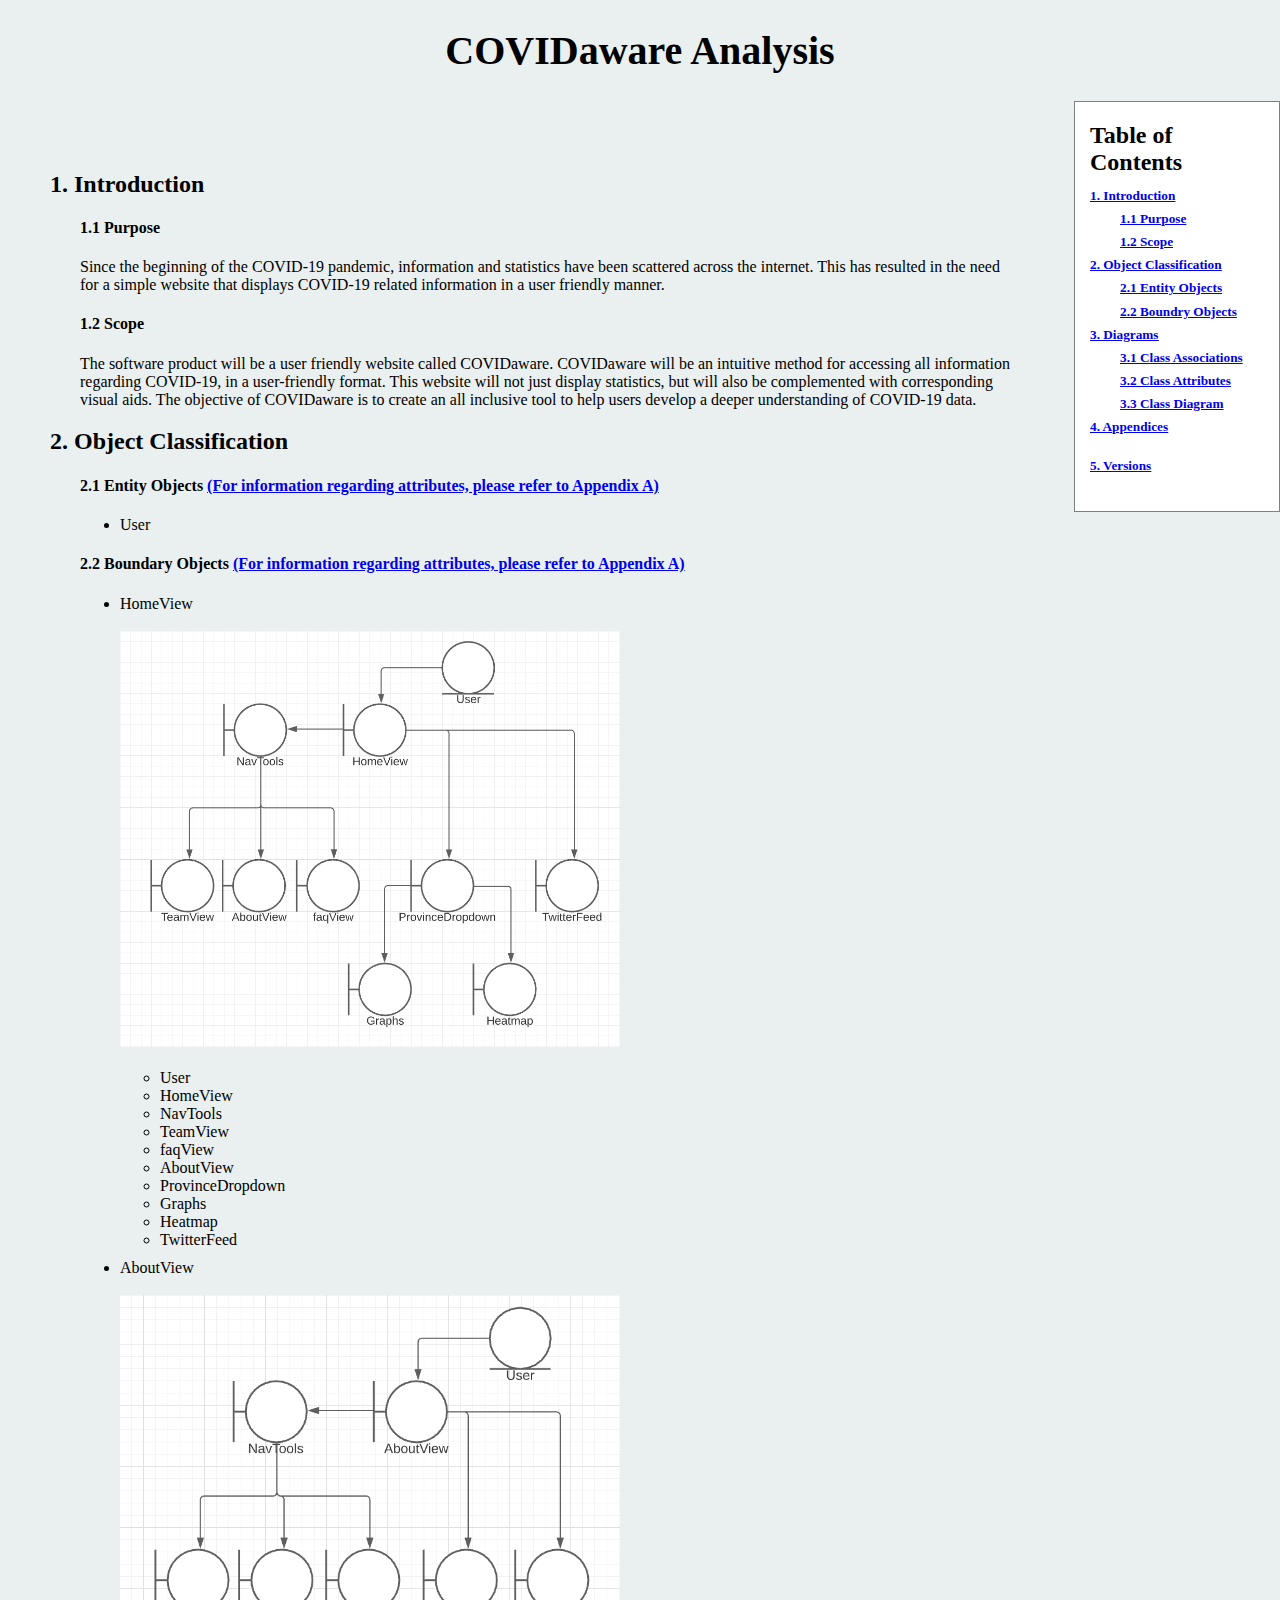
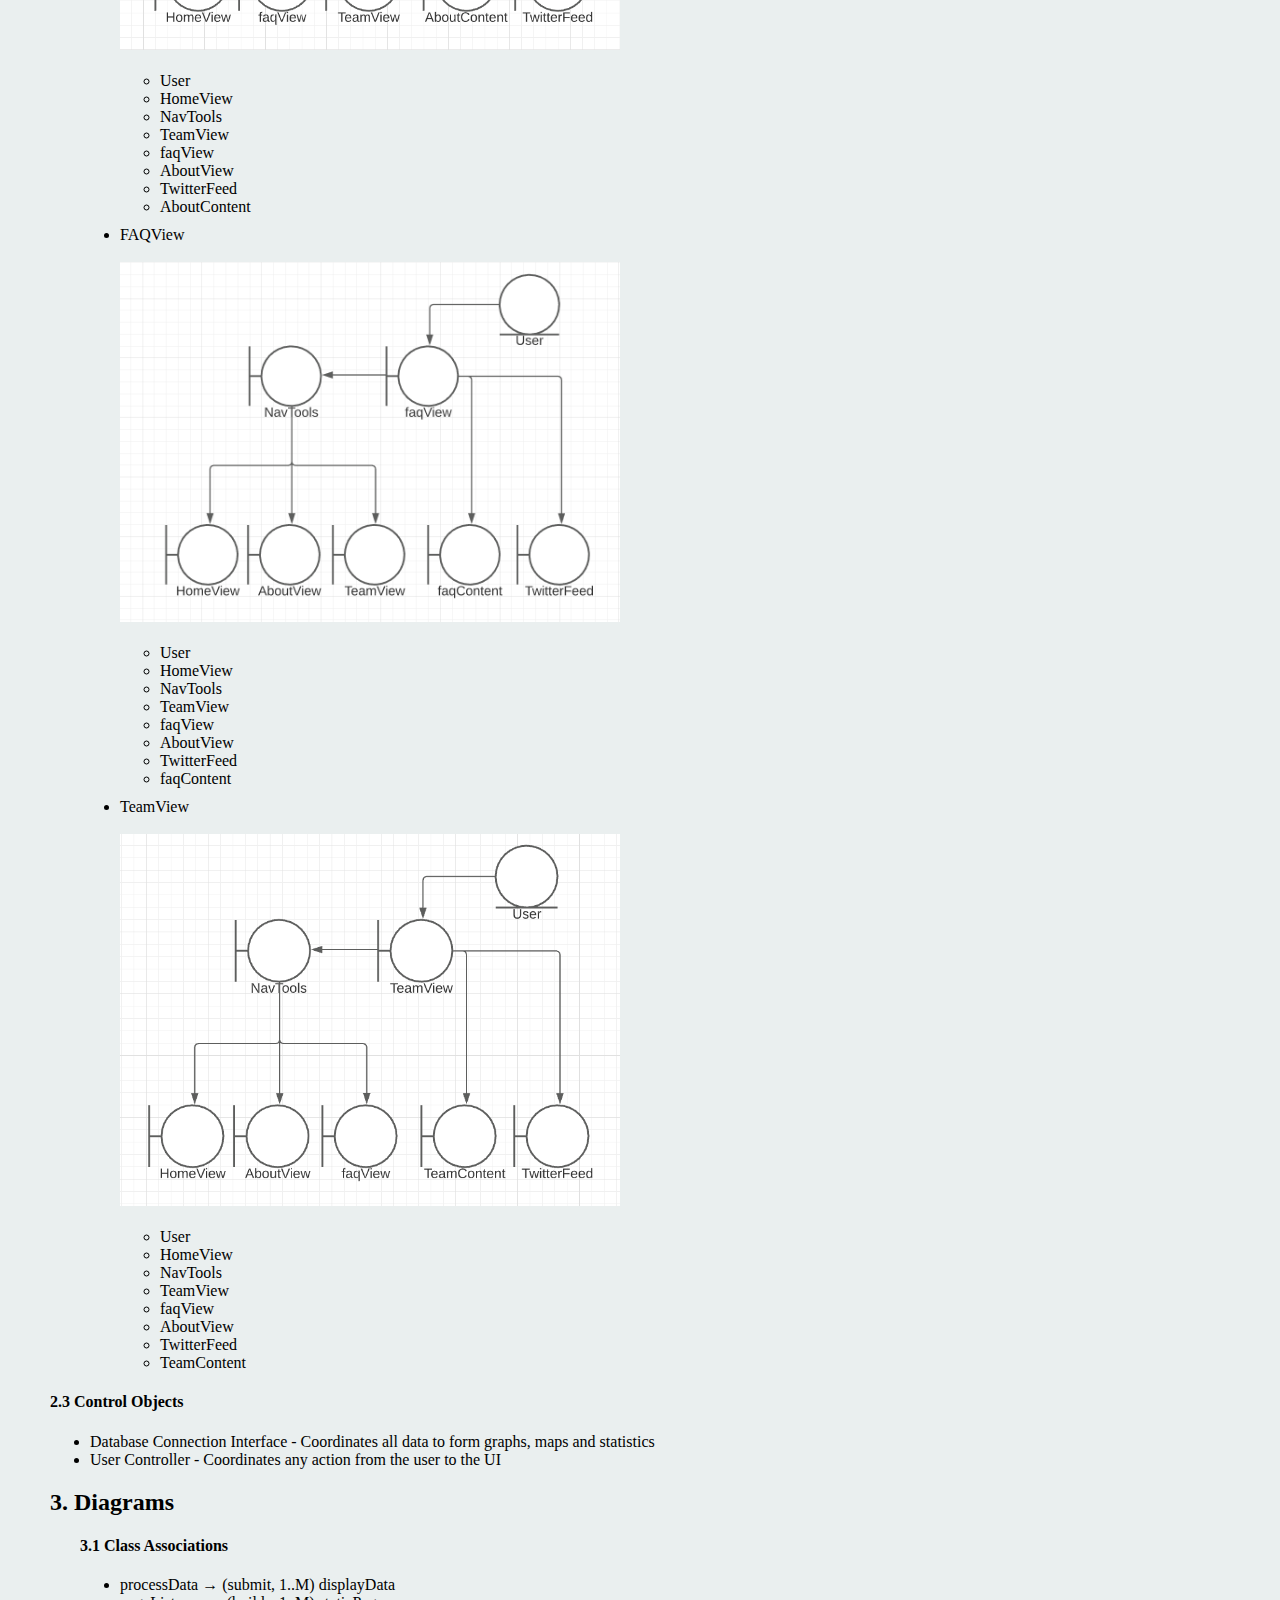
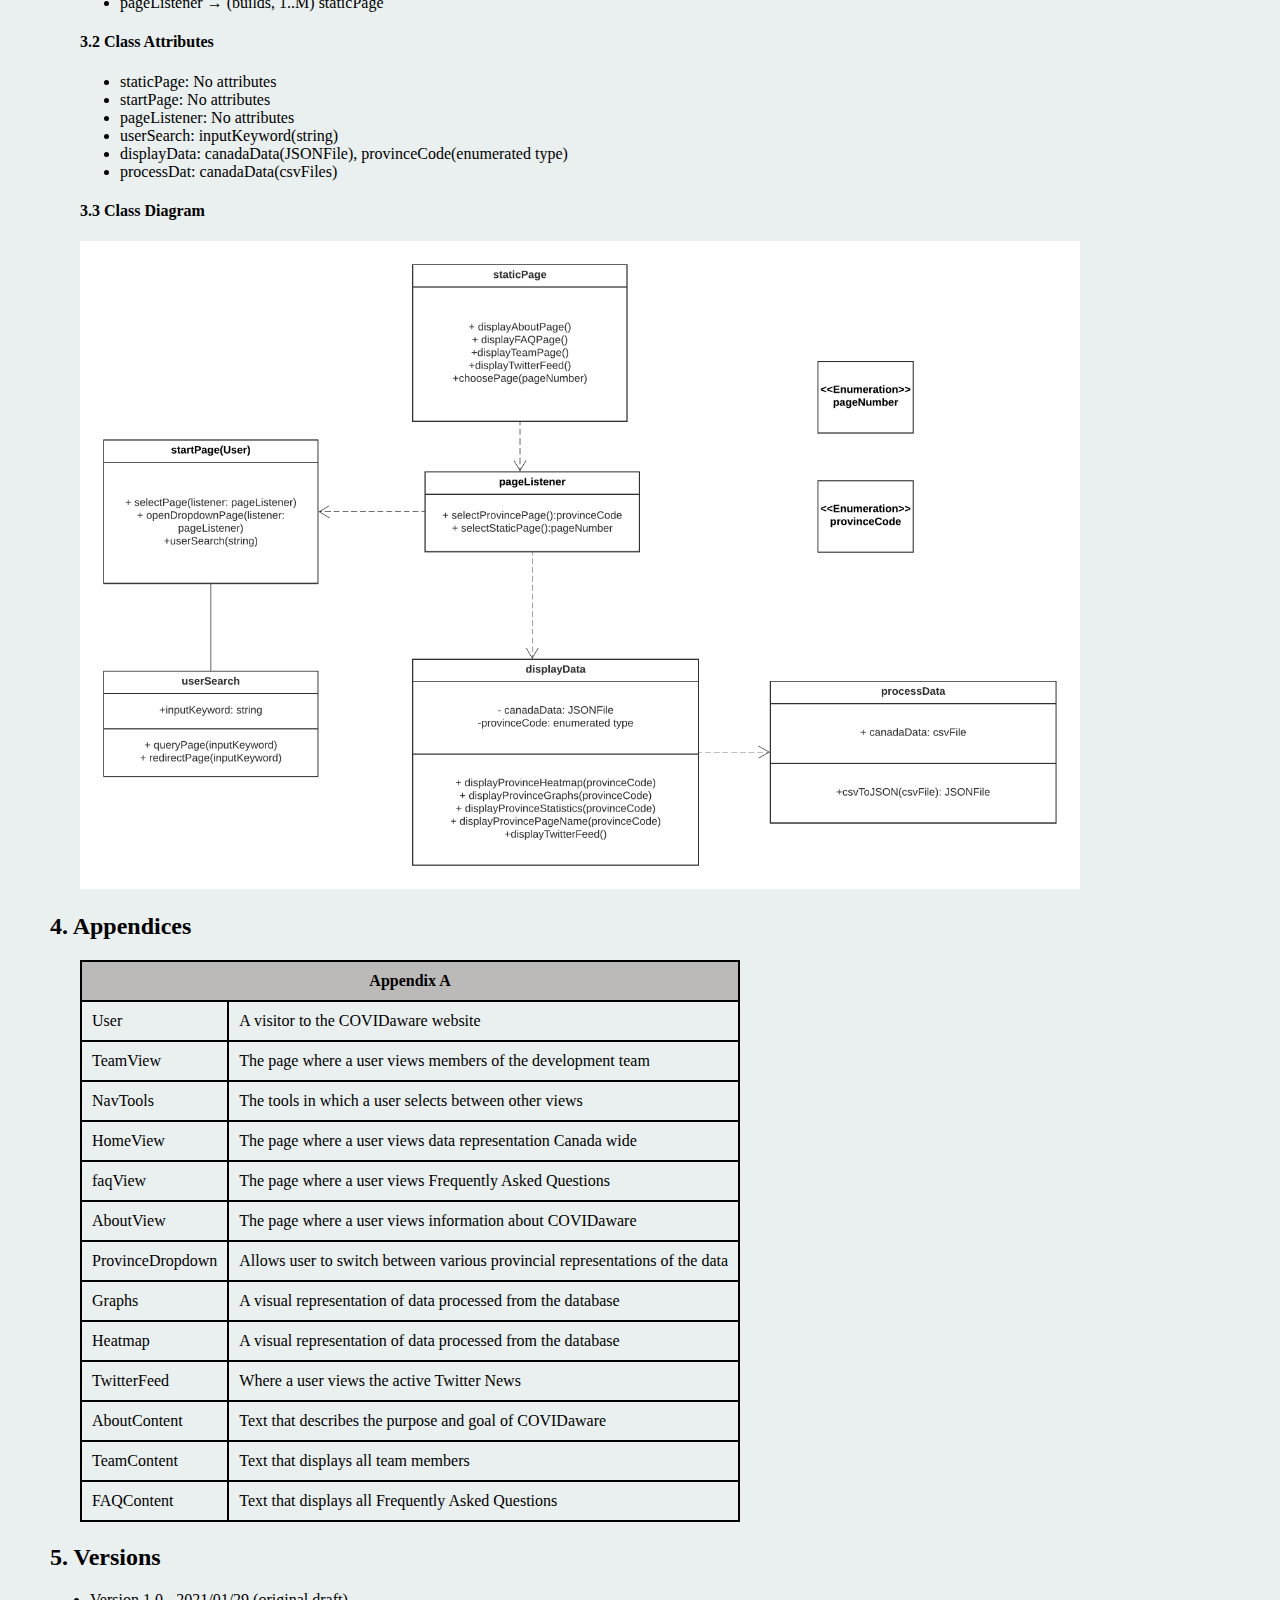
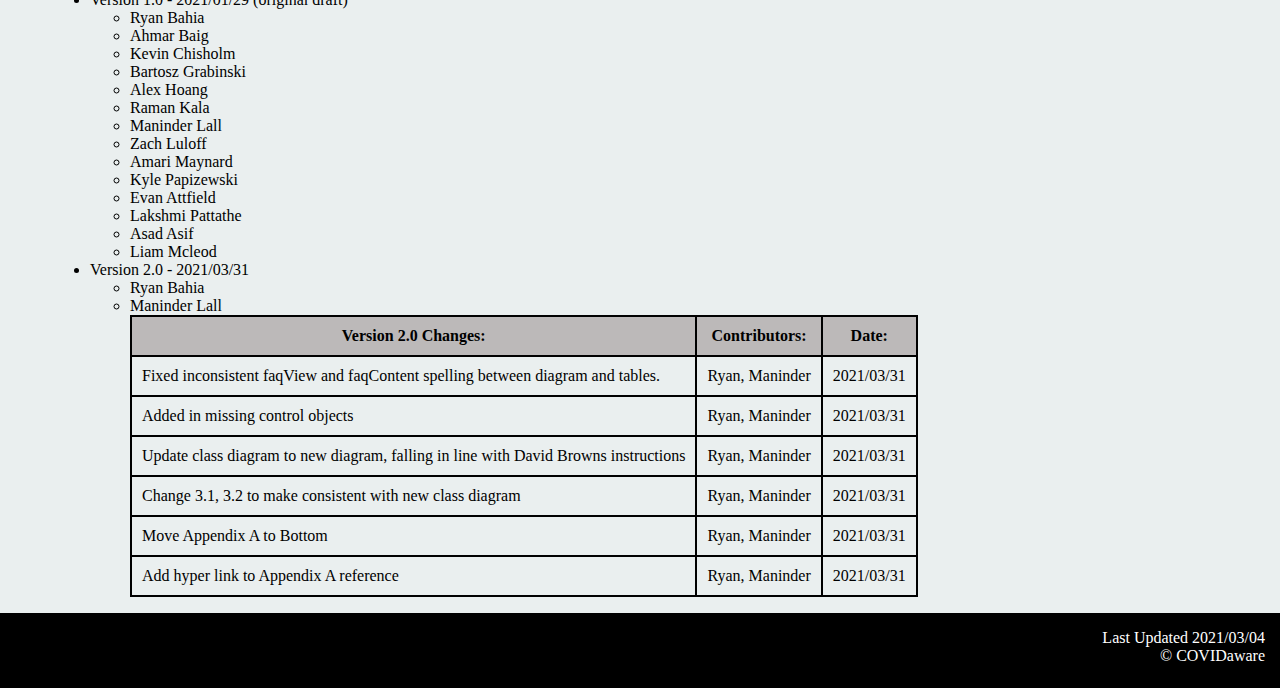
==== commit 43e6bda5: "Update Analysis.html" ====
--- a/Analysis.html
+++ b/Analysis.html
@@ -383,7 +383,7 @@
                                     </thead>
                                     <tbody>
                                         <tr>
-                                            <td>Fixed inconsistent faqView, and faqContent spelling between diagram, and tables.</td>
+                                            <td>Fixed inconsistent faqView and faqContent spelling between diagram and tables.</td>
                                             <td>Ryan, Maninder</td>
                                             <td>2021/03/31</td>
                                         </tr>
@@ -408,7 +408,7 @@
                                             <td>2021/03/31</td>
                                         </tr>
                                         <tr>
-                                            <td>Add hyper link to appendix a reference</td>
+                                            <td>Add hyper link to Appendix A reference</td>
                                             <td>Ryan, Maninder</td>
                                             <td>2021/03/31</td>
                                         </tr>
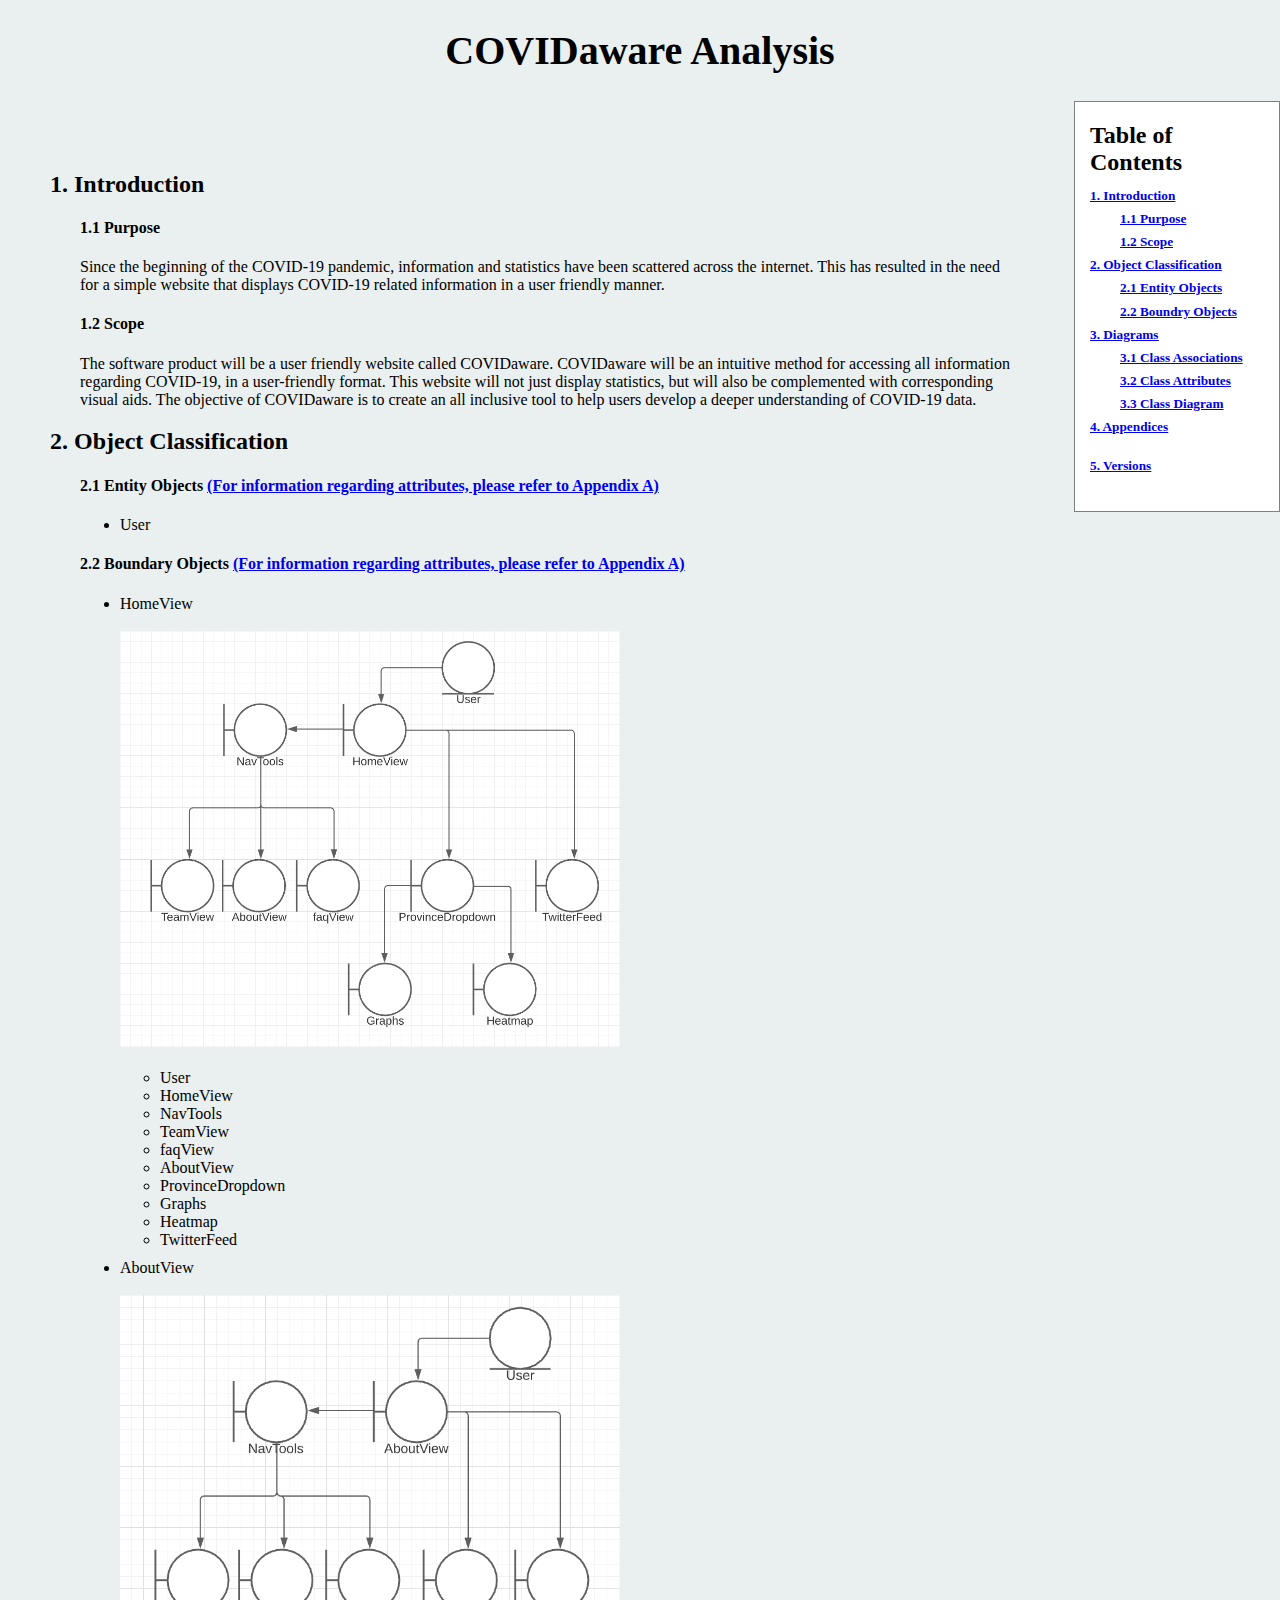
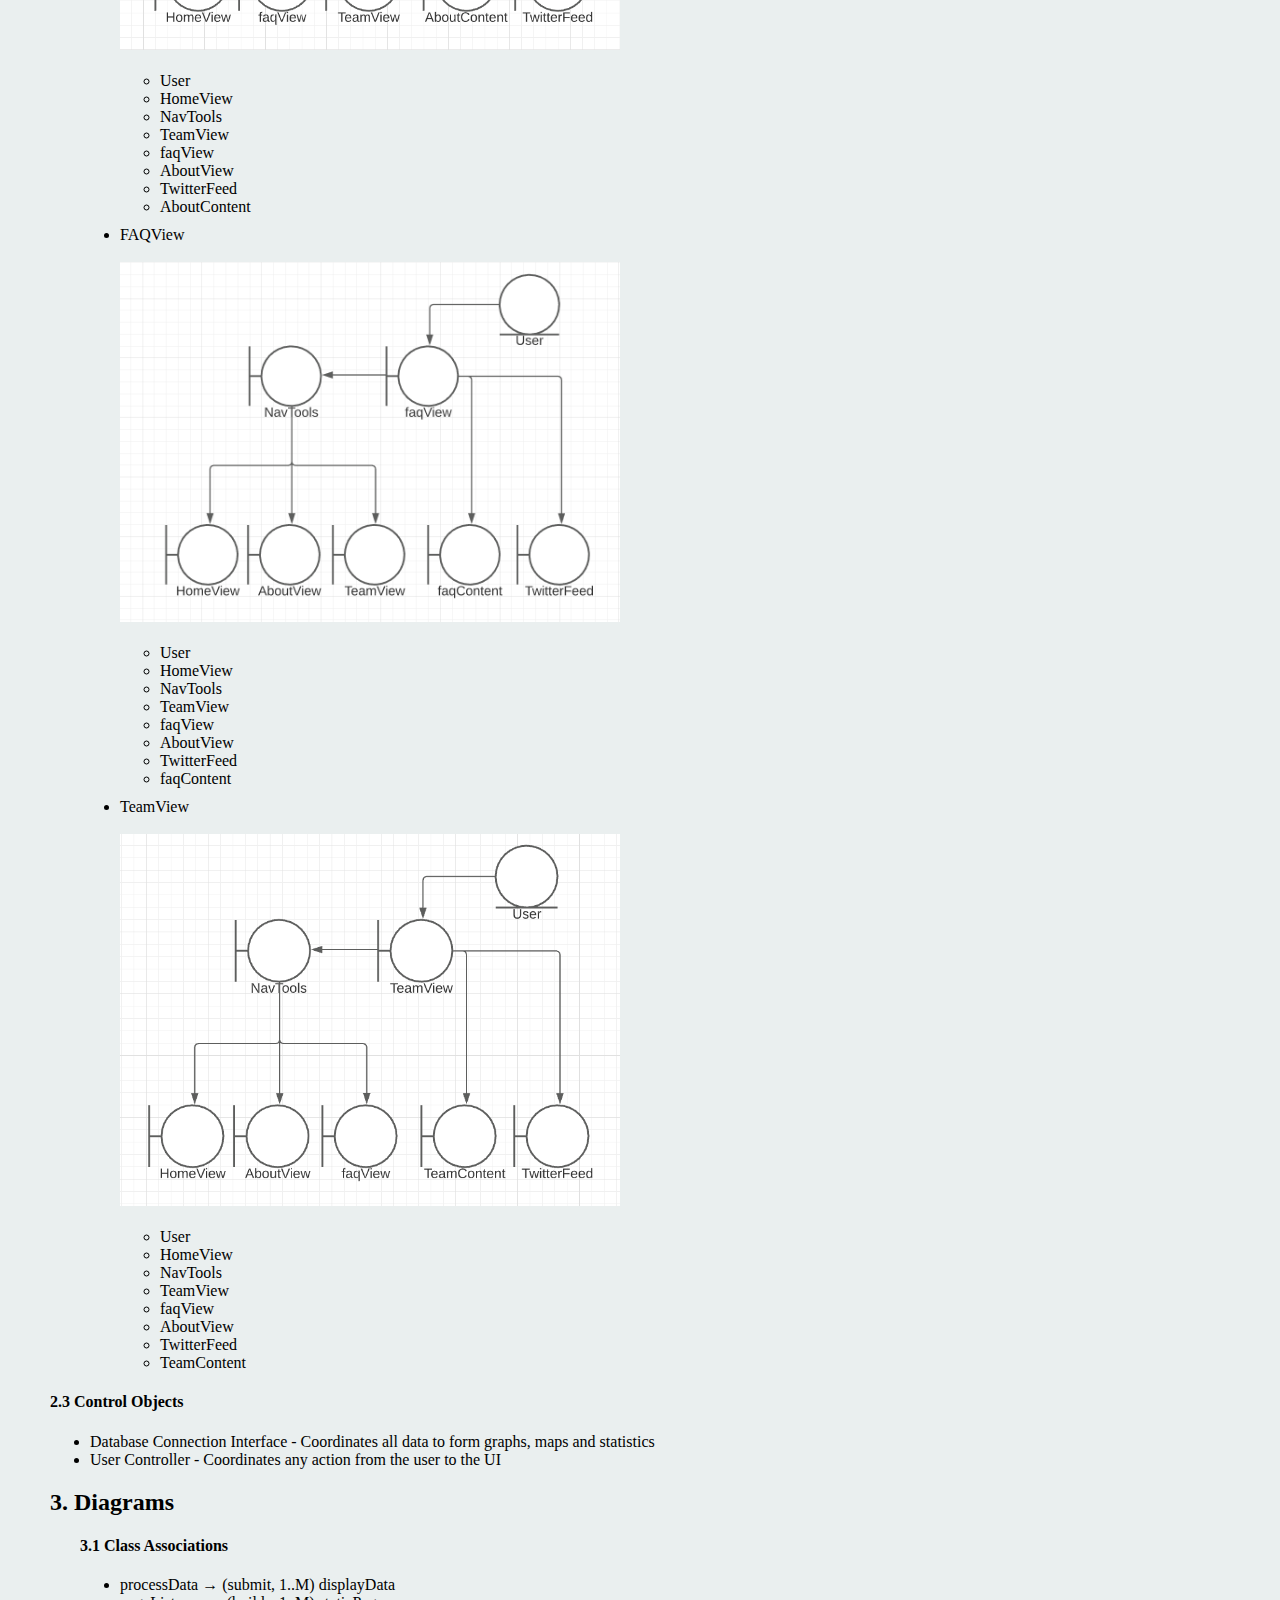
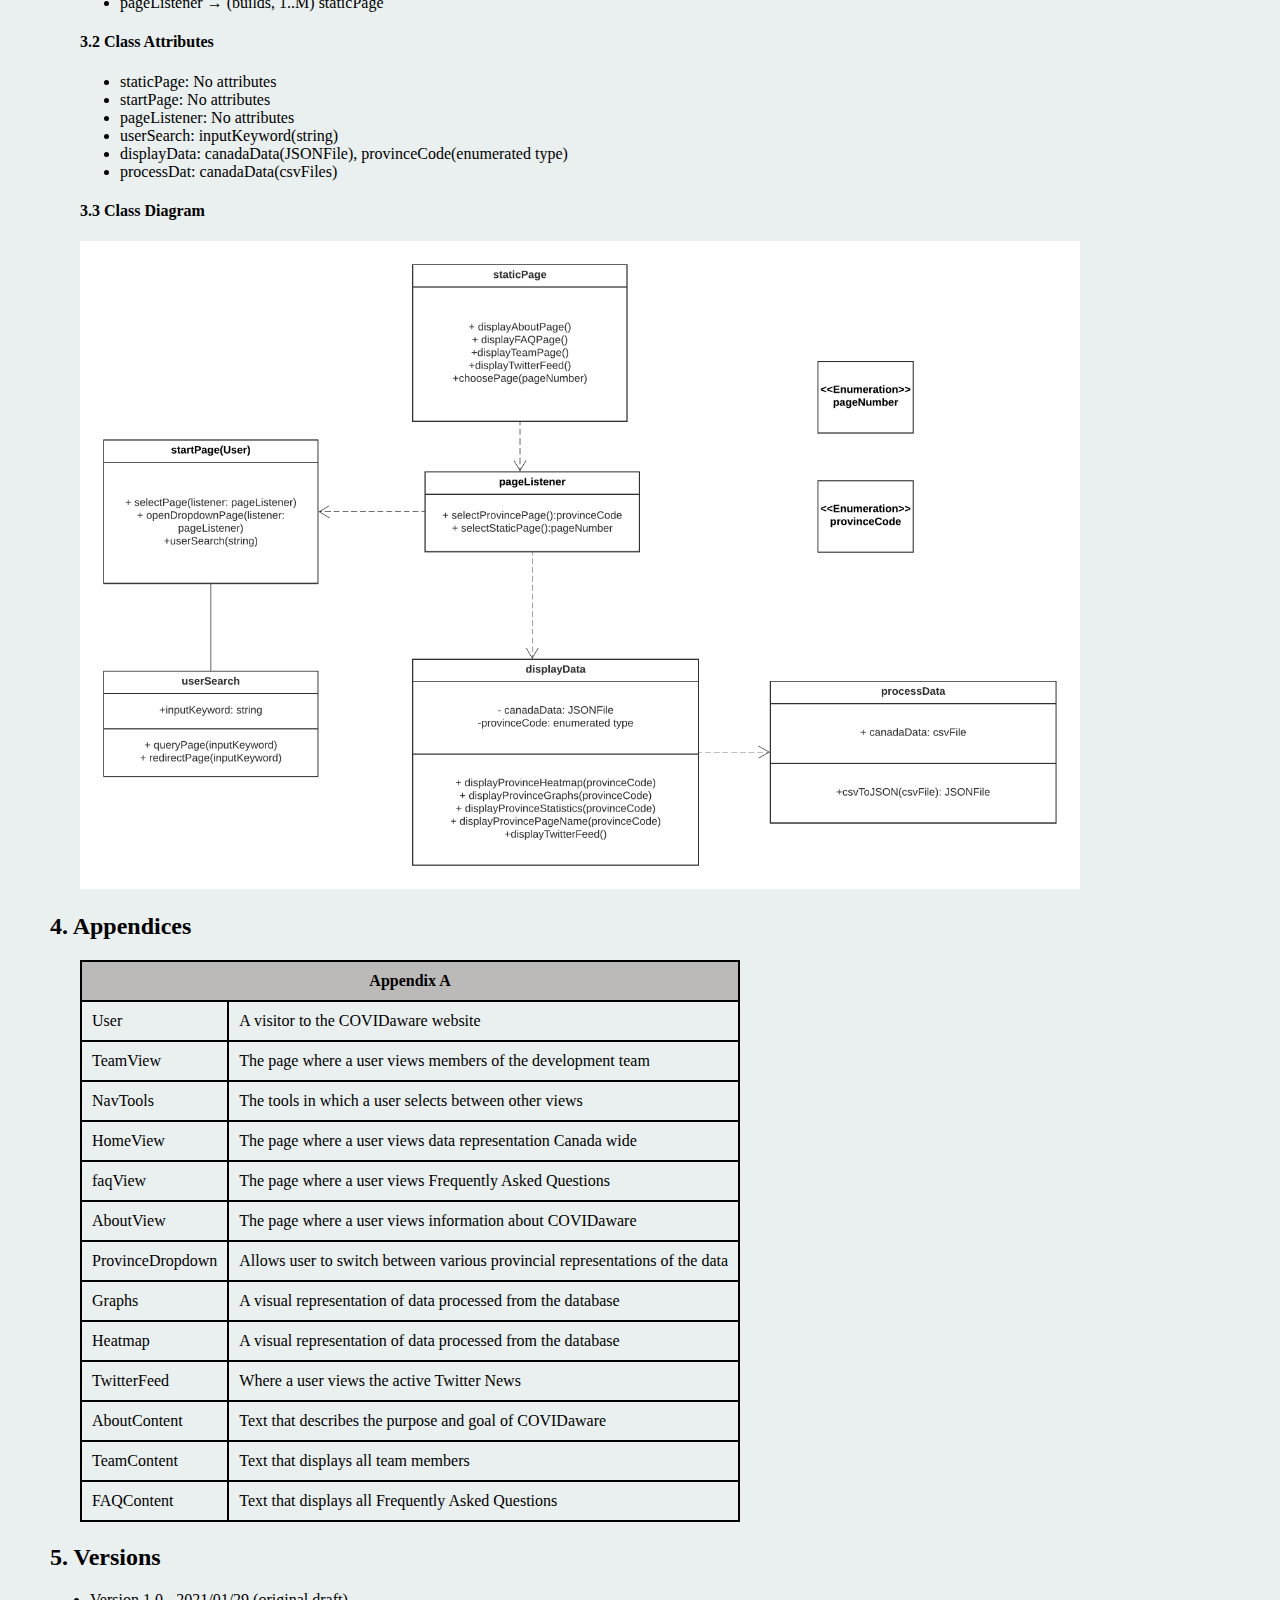
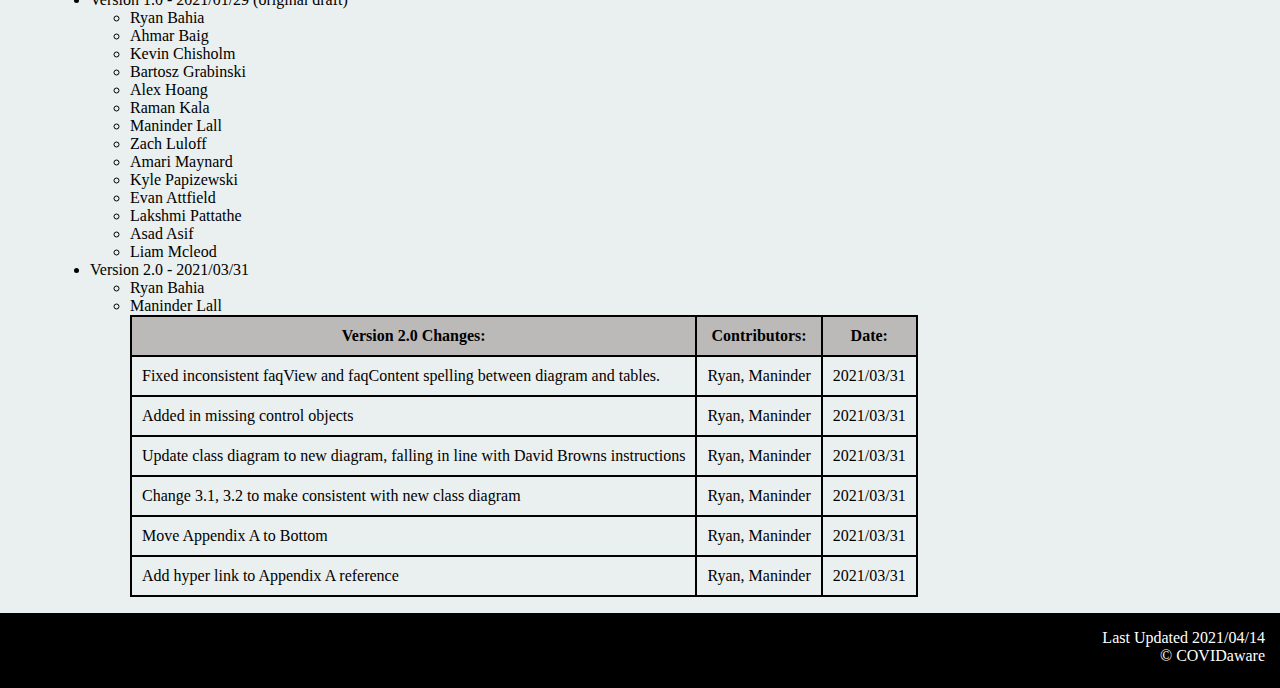
==== commit b9f047a8: "update" ====
--- a/Analysis.html
+++ b/Analysis.html
@@ -426,7 +426,7 @@
 		</div>
 		<div class = "footer">
 			<div class = "cp">
-				<p>Last Updated 2021/03/04<br>&copy; COVIDaware</p>
+				<p>Last Updated 2021/04/14<br>&copy; COVIDaware</p>
 			</div>
 		</div>
 	</div>
